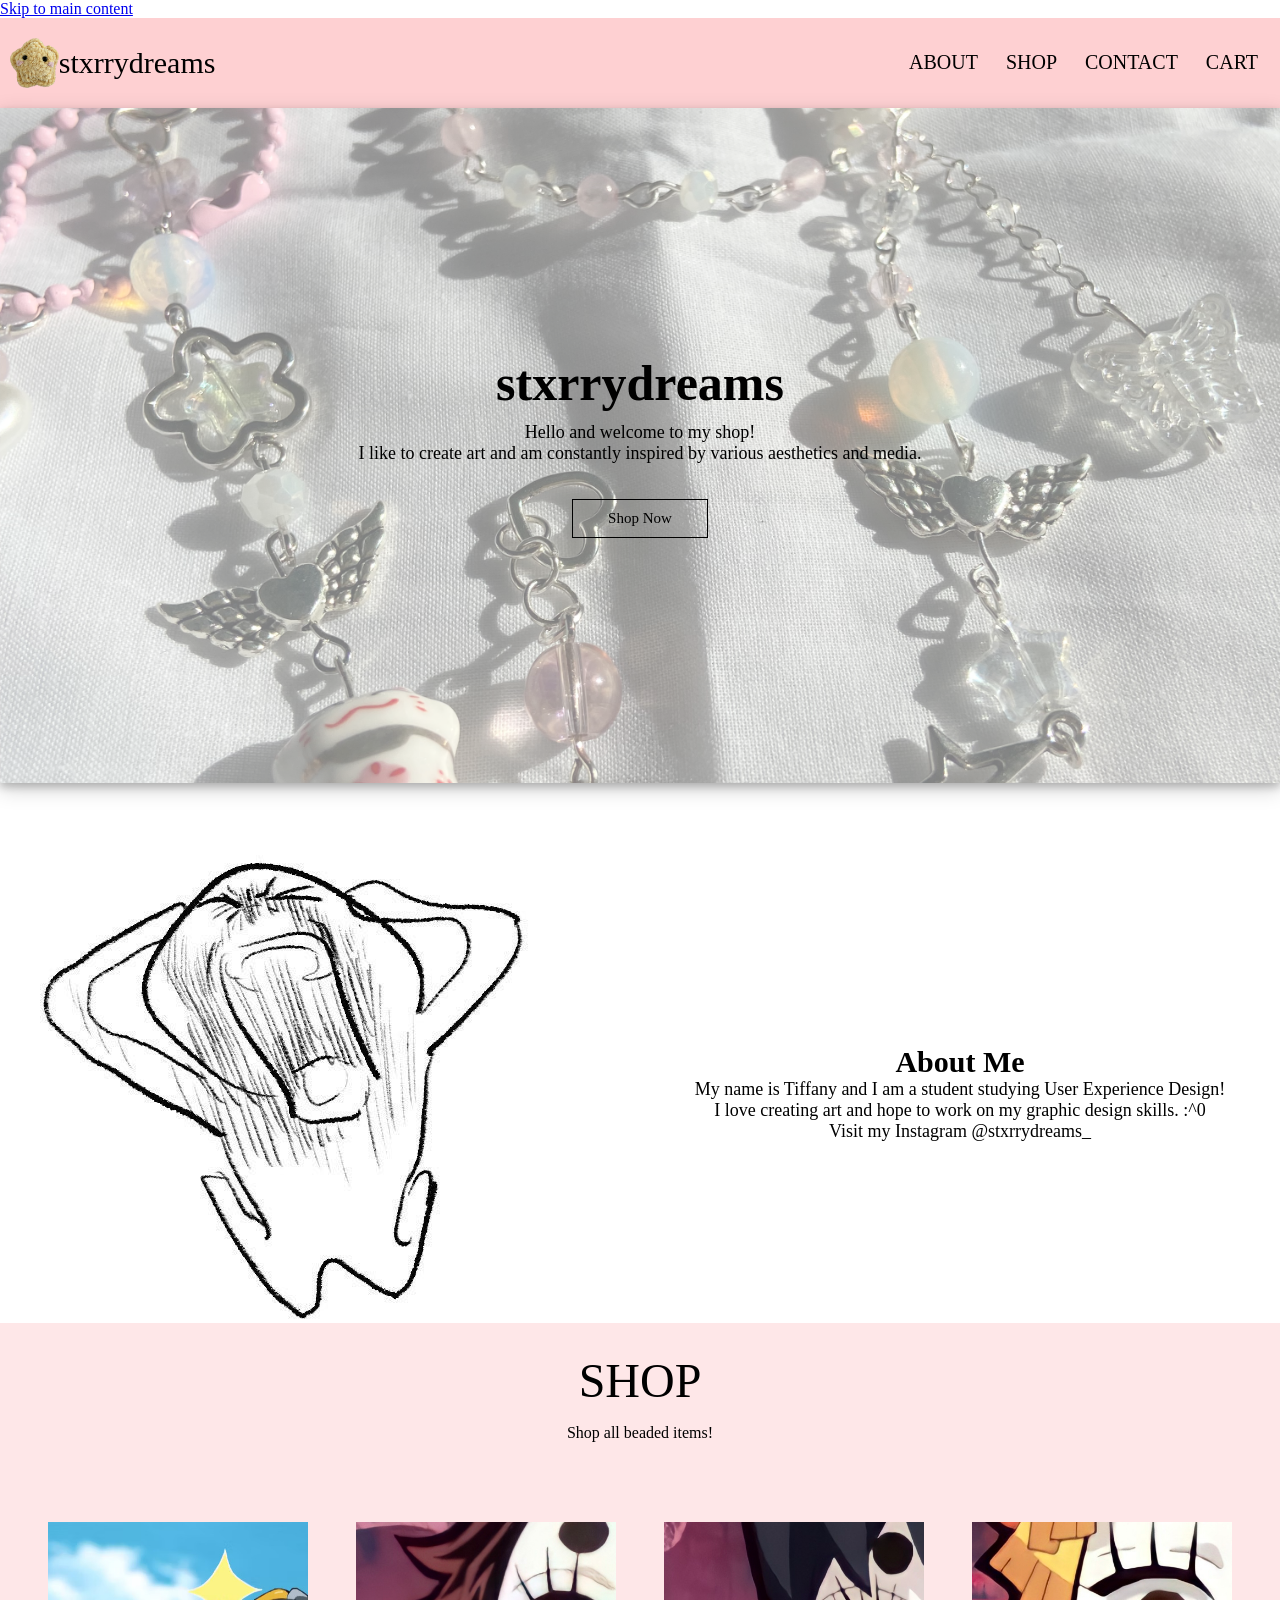
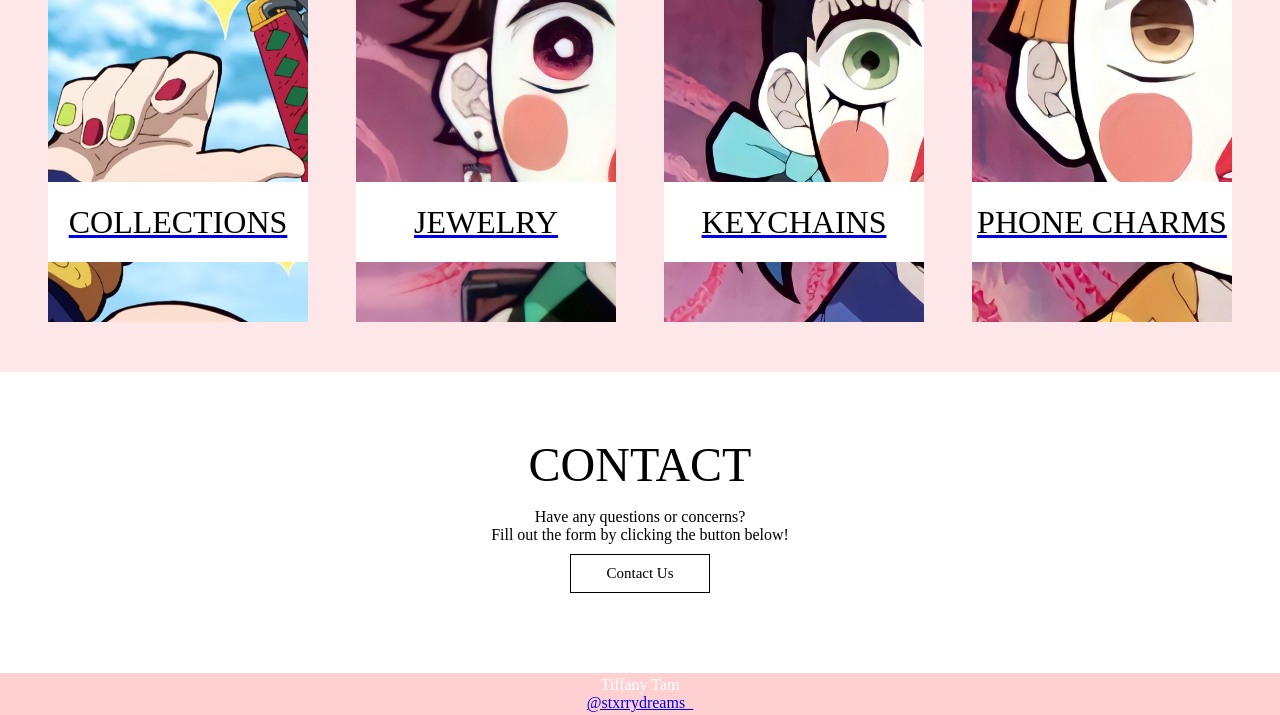
==== index.html @ c4c97e1b "Add files via upload" ====
<!DOCTYPE html>
<html lang="en">
<head>
    <meta charset="UTF-8">
    <!-- <meta http-equiv="X-UA-Compatible" content="IE=edge"> -->
    <meta name="viewport" content="width=device-width, initial-scale=1.0">
    <title>stxrrydreams</title>
    <link rel="stylesheet" href="css/newstyle.css">
    <link rel="icon" type="image/x-icon" href="/images/favicon.ico">
    <!-- Google Fonts -->
    <!-- Font Awesome: nav -->
    
</head>
<body>
    <a class="skip" href="#skip">Skip to main content</a> 
    <header class="header">
        <nav class="navbar">
            <!-- logo -->
            <a href="index.html" class="logo-name"><img src="images/stxrry.png" alt="logo" height="50px"> stxrrydreams</a>

            <div class="nav-links">
                <ul>
                    <li>
                        <a href="#about" class="nav_item">ABOUT</a>
                    </li>

                    <li>
                        <a href="shop.html" class="nav_item">SHOP</a>
                    </li>

                    <li>
                        <a href="contact.html" class="nav_item">CONTACT</a>
                    </li>

                    <li>
                        <a href="cart.html" class="nav_item">CART</a>
                    </li>
                </ul>
            </div>
        </nav>

        <div class="intro" id="skip">
            <!-- <img background-image src="images/intro.png" alt="intro pic" class="intro-pic"> -->
            <div class="intro-text">
                <h1>stxrrydreams</h1> 
                <p>Hello and welcome to my shop! <br> I like to create art and am constantly inspired by various aesthetics and media.</p> 
                <a href="shop.html" class="intro-btn">Shop Now</a>
            </div>
        </div>
    </header>

    <!-- <hr width="100%" size="2" color="grey">  -->

    <section class="about-sec" id="about">
        <div class="row">
            <div class="about" id="about-pic">
                
            </div>
            <div class="about" style="background-color:#fff;" id="about-text">
              <h1>About Me</h1> 
              <p>My name is Tiffany and I am a student studying User Experience Design! <br>I love creating art and hope to work on my graphic design skills. :^0 <br> Visit my Instagram @stxrrydreams_</p>
            </div>
          </div>
    </section>

    <!-- shop -->
    <section class="section category" id="shop">
        <div class="title">
            <h1>Shop</h1>
            <p>Shop all beaded items!</p>
          </div>
        <div class="cat-center">
          <div class="cat">
            <a href="collections.html"><img src="/images/uzui.jpg" alt="collections"></a>
            <div>
              <a href="collections.html"><p>COLLECTIONS</p></a>
            </div>
          </div>

          <div class="cat">
            <a href="jewelry.html"><img src="/images/tanjiro.jpeg" alt="jewelry"></a>
            <div>
              <a href="jewelry.html"><p>JEWELRY</p></a>
            </div>
          </div>

          <div class="cat">
            <a href="keychains.html"><img src="/images/inosuke.jpeg" alt="keychains"></a>
            <div>
              <a href="keychains.html"><p>KEYCHAINS</p></a>
            </div>
          </div>

          <div class="cat">
            <a href="phone-charms.html"><img src="/images/zenitsu.jpeg" alt="phone-charms"></a>
            <div>
              <a href="phone-charms.html"><p>PHONE CHARMS</p></a>
            </div>
          </div>
        
        </div>
    </section>

    <section class="contact">
        <div class="contact-info">
            <!-- <img background-image src="images/intro.png" alt="intro pic" class="intro-pic"> -->
            <div class="context-text">
                <h1>Contact</h1> 
                <p>Have any questions or concerns? <br> Fill out the form by clicking the button below!</p> 
                <a href="contact.html" class="intro-btn" id="intro-btn">Contact Us</a>
            </div>
        </div>
    </section>

    <footer>
        <p>Tiffany Tam<br>
        <a href="https://www.instagram.com/stxrrydreams_/" target="_blank" rel="noopener noreferrer">@stxrrydreams_</a>
        <!-- <a href="mailto:xyz@example.com">zyx@example.com</a></p> -->
    </footer>

</body>
</html>
---- css/newstyle.css ----
* {
    padding: 0; 
    margin: 0; 
    /* box-sizing: border-box; */
}

/* skip to main content */ 


/* nav CSS for all pages */

.navbar {
    display: flex; 
    min-height: 10vh; 
    width: 100%; 
    background: #fed0d2; 
    position: relative; 
}

.logo-name {
    display: flex; 
    align-items: center; 
    text-decoration: none;
    color: #000; 
    font-size: 30px; 
}

nav {
    display: flex; 
    box-sizing: border-box; 
    padding: 10px; 
    width: 100%;
    justify-content: space-between; 
    align-items: center; 
} 

.nav-links {
    flex: 1; 
    text-align: right; 
} 

.nav-links ul li {
    list-style: none; 
    display: inline-block; 
    padding: 8px 12px; 
    position: relative; 
} 

.nav_item {
    color: #000000; 
    text-decoration: none; 
    font-size: 20px;
} 

.nav-links ul li::after {
    content: ''; 
    width: 0%; 
    height: 2px; 
    background: #000000; 
    display: block; 
    margin: auto; 
    transition: 0.5s; 
}

.nav-links ul li:hover::after {
    width: 100%; 
} 

/* intro CSS for index */

.intro {
    display: flex; 
    justify-content: center; 
    align-items: center;
    min-height: 75vh; 
    width: 100%; 
    background-image: url("/images/intro-opacity.png"); 
    box-shadow: 0 4px 8px 0 rgba(0, 0, 0, 0.2), 0 6px 20px 0 rgba(0, 0, 0, 0.19);
    background-position: center; 
    background-size: cover; 
    position: relative; 
    text-align: center;
}

.intro h1 {
    font-size: 50px;
}

.intro p {
    margin: 10px 0 35px; 
    font-size: 18px; 
}

.intro-btn {
    display: inline-block; 
    text-decoration: none; 
    color: #000000; 
    border: 1px solid #000000; 
    padding: 10px 35px; 
    font-size: 15px; 
    background: transparent; 
    position: relative; 
    cursor: pointer; 
}

.intro-btn:hover {
    border: 1px solid #fff; 
    background-color: #fff; 
    transition: 0.5s; 
} 

/* intro CSS for index */

.row {
    display: flex; 
    min-height: 60vh; 
    /* padding-bottom: 15px;  */
}

.about {
    flex: 1; 
}

/* .about:first-child {
    margin-right: 20px; 
} */

#about-pic {
    background-image: url("/images/distraught.JPG"); 
    background-repeat: no-repeat;
}    

#about-text {
    display: flex; 
    flex-direction: column;
    justify-content: center; 
    align-items: center; 
    position: relative; 
    text-align: center;
    margin: auto; 
}

#about-text h1 {
    font-size: 30px; 
}

#about-text p {
    font-size: 18px; 
}

/* .column {
    box-shadow: #000;
} */

#about-text {
    padding: 10rem 0 5rem 0;
    overflow: hidden;
}
  
/* shop CSS in index */

.section {
    /* background-color: #fed0d2; */
    background: rgba(254, 208, 210, 0.50);
    /* background: rgba(0, 151, 19, 0.3); */
    padding-top: 30px;
    padding-bottom: 50px; 
}

.cat-center {
    display: flex;
    align-items: center;
    justify-content: center;
    max-width: 114rem;
    margin: auto;
    padding: 0 3rem;
}
  
.cat-center .cat {
    max-width: 37rem;
    height: 25rem;
    overflow: hidden;
    position: relative;
    cursor: pointer;
    text-align: center;
}
  
.cat-center .cat:not(:last-child) {
    margin-right: 3rem;
}
  
.cat-center .cat img {
    width: 36.5rem;
    height: 100%;
    margin: auto;
    object-fit: cover;
    transition: all 2s ease;
}

.cat-center .cat:hover img {
    transform: scale(1.1);
}

.cat-center .cat div {
    position: absolute;
    bottom: 15%;
    left: 50%;
    transform: translateX(-50%);
    background-color: var(--white);
    width: 18rem;
    height: 5rem;
    line-height: 5rem;
    text-align: center;
    font-size: 2rem;
    font-weight: 500;
}

.cat p {
    background-color: #fff; 
    color:#000; 
    text-decoration: none;
}

.title {
    text-align: center;
    margin-bottom: 5rem;
}

.title h1 {
    font-size: 3rem;
    text-transform: uppercase;
    margin-bottom: 1rem;
    font-weight: 500;
}

/* contact CSS in index */

.contact-info {
    padding-top: 65px;
    text-align: center;
    margin-bottom: 5rem;

}

.contact-info h1 {
    font-size: 3rem;
    text-transform: uppercase;
    margin-bottom: 1rem;
    font-weight: 500;
}

.contact-info p {
    padding-bottom: 10px;
}

/* footer CSS for all pages */

footer {
    text-align: center;
    padding: 3px;
    background-color: #fed0d2;
    color: white;
}

/* .footer a {
    text-decoration: none; 
    color: #fff; 
} */

.footer-insta {
    text-decoration-color: #fff;
    text-decoration: none; 
    color: #fff; 
}

/* form */

.contact-header {
    text-align: center; 
    padding-top: 30px; 
    font-size: 35px;
}

input[type=text], select, textarea {
    width: 100%;
    padding: 10px;
    border: 1px solid #ccc;
    border-radius: 4px;
    box-sizing: border-box;
    margin-top: 6px;
    margin-bottom: 16px;
    resize: vertical;
}
  
input[type=submit] {
    background-color: #fed0d2;
    color: black;
    padding: 12px 20px;
    border: none;
    border-radius: 4px;
    cursor: pointer;
}
  
input[type=submit]:hover {
    background-color: #fed0d2;
}
  
.container {
    box-sizing: border-box;
    border-radius: 5px;
    background-color: #fff;
    padding: 20px;
}

.req {
    color: red; 
}

/* .req-info {
    padding-top: 5px; 
} */

  /* shop CSS */ 

.products {
    text-align: center; 
    padding-top: 30px; 
    font-size: 35px;
}
 
.shop-products { 
    /* padding-top: 30px;  */
    padding: 30px; 
    display: flex;
    flex-wrap: wrap; 
    justify-content: center; 
    gap: 20px; 
}

.shop-products > figure {
    flex-basis: 350px; 
} 

.shop-products figure img {
    object-fit: cover; 
    max-width: 100%; 
    max-height: 100%; 
    vertical-align: middle; 
    border-radius: 5px;
}

.gallery__img { 
    opacity: 1.0; 
    filter: alpha(opacity=100); 
} 

.gallery__img:hover {
    /* transform: scale(1.05);  */
     opacity: 0.8; 
     filter: alpha(opacity=80); 
} 

.gallery__item:hover {
    text-decoration: underline;
}

.coming-soon {
    opacity: 1.0; 
    filter: alpha(opacity=100); 
}

/* .coming-soon:hover {
    opacity: 0.8; 
     filter: alpha(opacity=80); 
} */

.caption {
    padding-top: 10px;
    text-align: center;
}

/* .caption:hover {
    text-decoration: underline;
} */

/* collections CSS + jewelry + keychains + phone charms (as of right now) */ 

/* .collections-products {
    text-align: center; 
    padding-top: 30px; 
    font-size: 35px;
}

.collection-shop {
    padding: 30px; 
    display: flex;
    flex-wrap: wrap; 
    justify-content: center; 
    gap: 20px; 
}

.collection-shop > figure {
    flex-basis: 350px; 
} 

.collection-shop figure img {
    object-fit: cover; 
    max-width: 100%; 
    max-height: 100%; 
    vertical-align: middle; 
    border-radius: 5px;
}

.collection__img:hover {
    transform: scale(1.05); 
     opacity: 0.8; 
     filter: alpha(opacity=80); 
}  */

/* .coming-soon {
    opacity: 1.0; 
    filter: alpha(opacity=100); 
}

.coming-soon:hover {
    opacity: 0.8; 
     filter: alpha(opacity=80); 
} */

/* cart CSS */
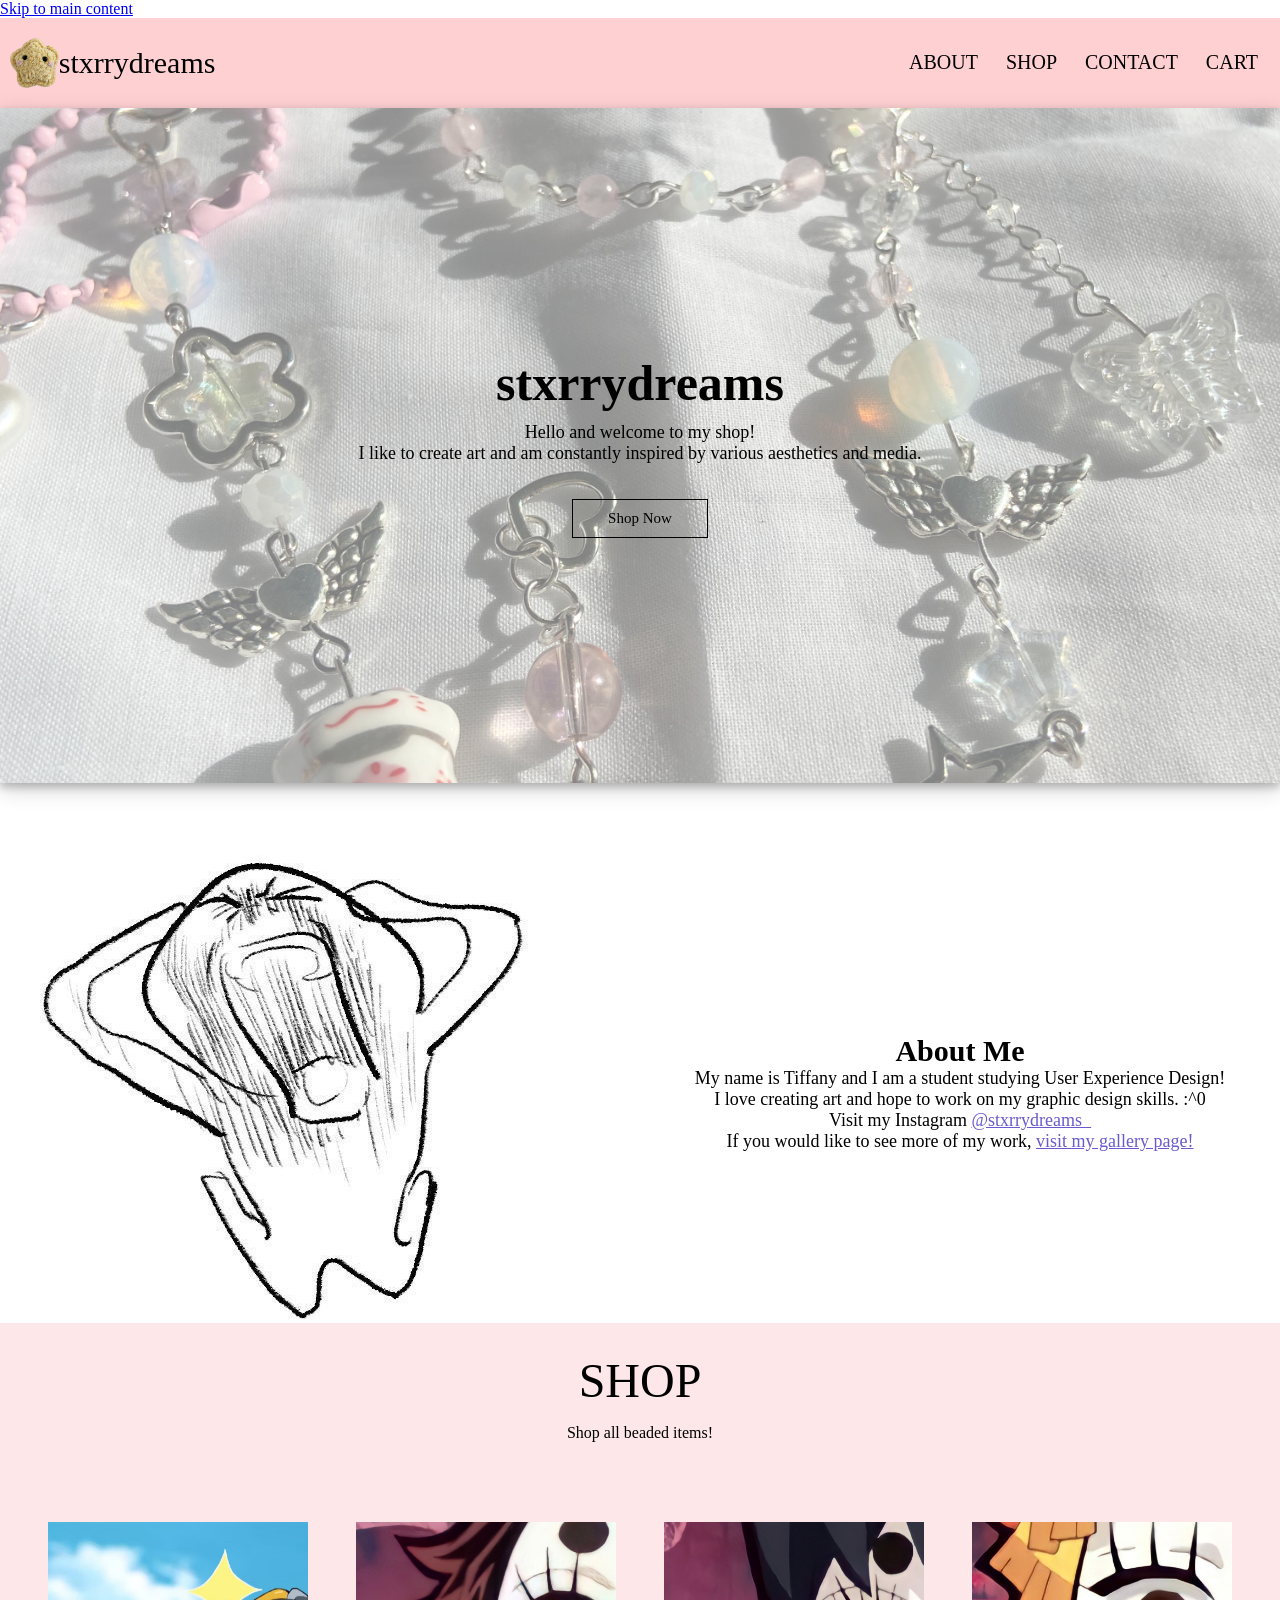
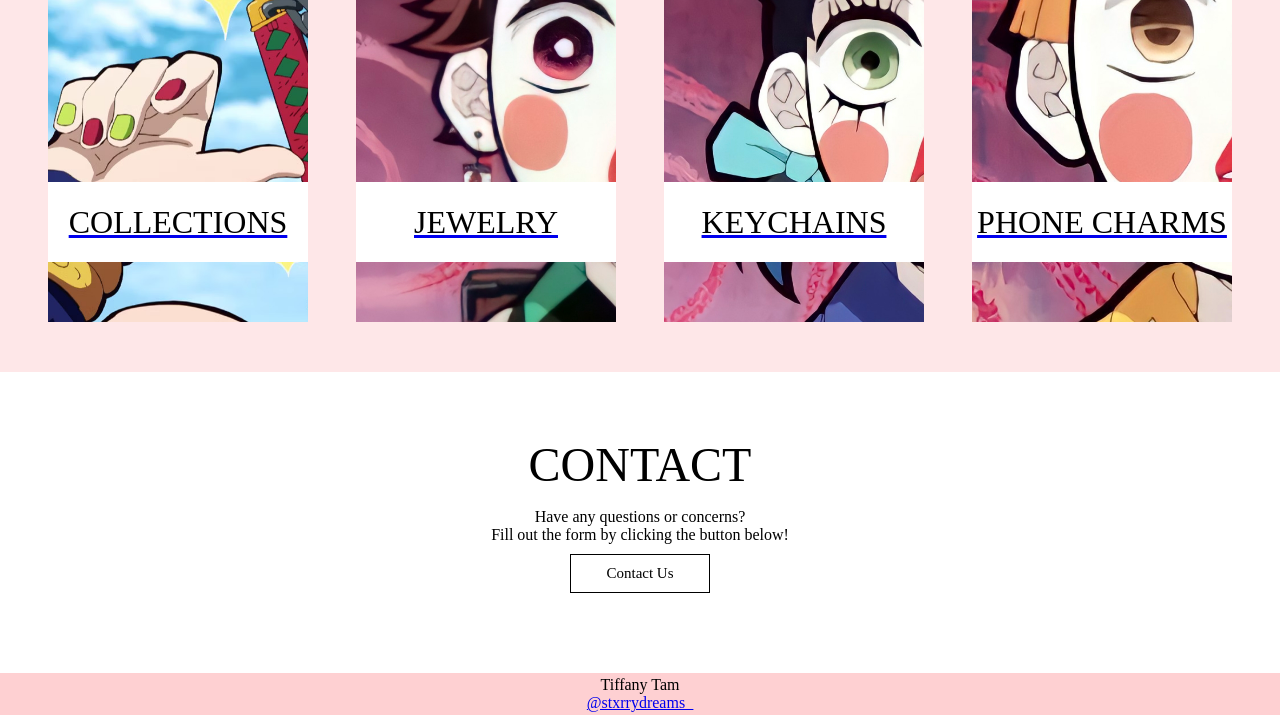
==== commit 76a0e12c: "Add files via upload" ====
--- a/index.html
+++ b/index.html
@@ -39,7 +39,9 @@
             </div>
         </nav>
 
-        <div class="intro" id="skip">
+<main id="skip">
+
+        <div class="intro">
             <!-- <img background-image src="images/intro.png" alt="intro pic" class="intro-pic"> -->
             <div class="intro-text">
                 <h1>stxrrydreams</h1> 
@@ -58,7 +60,9 @@
             </div>
             <div class="about" style="background-color:#fff;" id="about-text">
               <h1>About Me</h1> 
-              <p>My name is Tiffany and I am a student studying User Experience Design! <br>I love creating art and hope to work on my graphic design skills. :^0 <br> Visit my Instagram @stxrrydreams_</p>
+              <p>My name is Tiffany and I am a student studying User Experience Design! 
+                <br>I love creating art and hope to work on my graphic design skills. :^0 
+                <br> Visit my Instagram <a href="https://www.instagram.com/stxrrydreams_/" target="_blank" rel="noopener noreferrer" class="about-links">@stxrrydreams_</a> <br> If you would like to see more of my work, <a href="gallery.html" class="about-links">visit my gallery page!</a></p>
             </div>
           </div>
     </section>
@@ -71,28 +75,28 @@
           </div>
         <div class="cat-center">
           <div class="cat">
-            <a href="collections.html"><img src="/images/uzui.jpg" alt="collections"></a>
+            <img src="images/uzui.jpg" alt="collections">
             <div>
               <a href="collections.html"><p>COLLECTIONS</p></a>
             </div>
           </div>
 
           <div class="cat">
-            <a href="jewelry.html"><img src="/images/tanjiro.jpeg" alt="jewelry"></a>
+            <img src="images/tanjiro.jpeg" alt="jewelry">
             <div>
               <a href="jewelry.html"><p>JEWELRY</p></a>
             </div>
           </div>
 
           <div class="cat">
-            <a href="keychains.html"><img src="/images/inosuke.jpeg" alt="keychains"></a>
+            <img src="images/inosuke.jpeg" alt="keychains">
             <div>
               <a href="keychains.html"><p>KEYCHAINS</p></a>
             </div>
           </div>
 
           <div class="cat">
-            <a href="phone-charms.html"><img src="/images/zenitsu.jpeg" alt="phone-charms"></a>
+            <img src="images/zenitsu.jpeg" alt="phone-charms">
             <div>
               <a href="phone-charms.html"><p>PHONE CHARMS</p></a>
             </div>
@@ -111,7 +115,7 @@
             </div>
         </div>
     </section>
-
+  </main>
     <footer>
         <p>Tiffany Tam<br>
         <a href="https://www.instagram.com/stxrrydreams_/" target="_blank" rel="noopener noreferrer">@stxrrydreams_</a>
--- a/css/newstyle.css
+++ b/css/newstyle.css
@@ -5,7 +5,18 @@
 }
 
 /* skip to main content */ 
-
+/* .skip {
+    background: #fed0d2; 
+    color: #000; 
+    font-weight: 700; 
+    left: 50%; 
+    padding: 4px; 
+    position: absolute; transform: translateY(-100%); 
+} 
+
+.skip:focus {
+    transform: translateY(0%); 
+} */
 
 /* nav CSS for all pages */
 
@@ -74,7 +85,7 @@
     align-items: center;
     min-height: 75vh; 
     width: 100%; 
-    background-image: url("/images/intro-opacity.png"); 
+    background-image: url("../images/intro-opacity.png"); 
     box-shadow: 0 4px 8px 0 rgba(0, 0, 0, 0.2), 0 6px 20px 0 rgba(0, 0, 0, 0.19);
     background-position: center; 
     background-size: cover; 
@@ -109,7 +120,7 @@
     transition: 0.5s; 
 } 
 
-/* intro CSS for index */
+/* about CSS for index */
 
 .row {
     display: flex; 
@@ -126,7 +137,7 @@
 } */
 
 #about-pic {
-    background-image: url("/images/distraught.JPG"); 
+    background-image: url("../images/distraught.JPG"); 
     background-repeat: no-repeat;
 }    
 
@@ -181,7 +192,7 @@
     height: 25rem;
     overflow: hidden;
     position: relative;
-    cursor: pointer;
+    /* cursor: pointer; */
     text-align: center;
 }
   
@@ -259,7 +270,7 @@
     text-align: center;
     padding: 3px;
     background-color: #fed0d2;
-    color: white;
+    color: black;
 }
 
 /* .footer a {
@@ -268,9 +279,9 @@
 } */
 
 .footer-insta {
-    text-decoration-color: #fff;
+    text-decoration-color: #000;
     text-decoration: none; 
-    color: #fff; 
+    color: #000; 
 }
 
 /* form */
@@ -428,3 +439,53 @@
 } */
 
 /* cart CSS */ 
+
+
+.about-links {
+    text-decoration: underline; 
+    color: slateblue; 
+}
+
+/* CSS for gallery */ 
+.gallery {
+    margin: 0; 
+}
+
+.image-grid { 
+    --gap: 16px; 
+    --num-cols: 4; 
+    --row-height: 300px; 
+
+    box-sizing: border-box; 
+    padding: var(--gap); 
+
+    display: grid; 
+    grid-template-columns: repeat(var(--num-cols), 1fr); 
+    grid-auto-rows: var(--row-height);  
+
+    gap: var(--gap); 
+}
+
+.image-grid > img {
+    width: 100%; 
+    height: 100%; 
+    object-fit: cover;
+} 
+
+/* image takes up 2 columns */
+.image-grid-col-2 {
+    grid-column: span 2; 
+}
+
+/* image takes up 2 rows */
+.image-grid-row-2 {
+    grid-row: span 2; 
+}
+
+/* anything under 1024px */
+@media screen and (max-width: 1024px) {
+    .image-grid {
+        --num-cols: 2; 
+        --row-height: 200px; 
+    }
+}
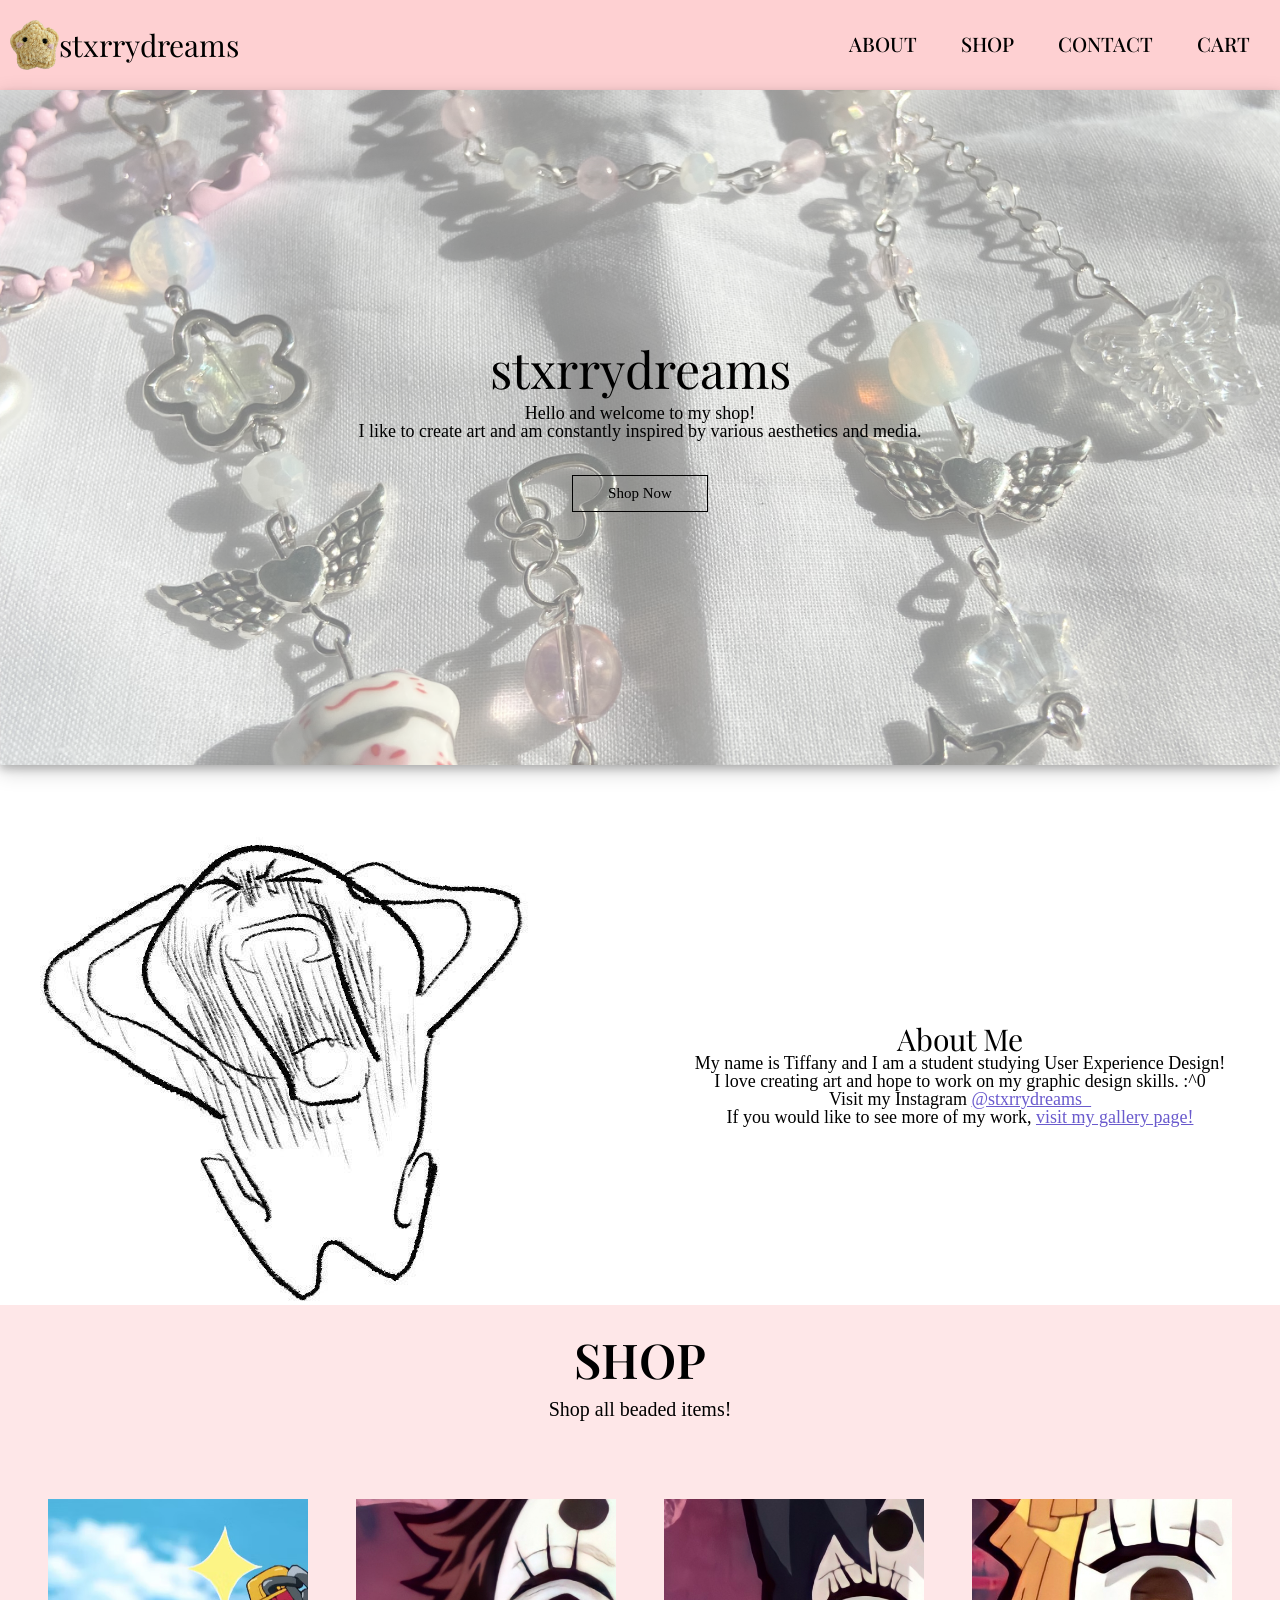
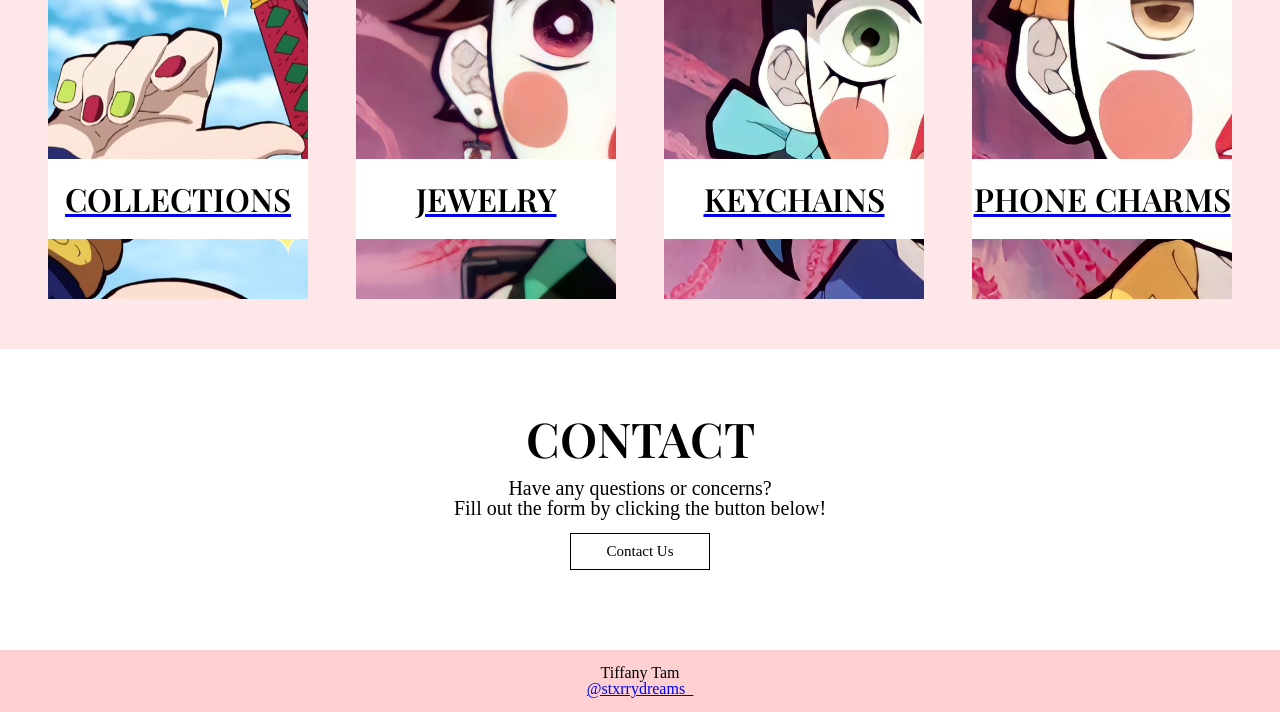
==== commit 77b1b8dd: "Add files via upload" ====
--- a/index.html
+++ b/index.html
@@ -5,14 +5,17 @@
     <!-- <meta http-equiv="X-UA-Compatible" content="IE=edge"> -->
     <meta name="viewport" content="width=device-width, initial-scale=1.0">
     <title>stxrrydreams</title>
+    <link rel="stylesheet" href="css/html5reset.css">
     <link rel="stylesheet" href="css/newstyle.css">
     <link rel="icon" type="image/x-icon" href="/images/favicon.ico">
-    <!-- Google Fonts -->
-    <!-- Font Awesome: nav -->
+    <!-- Google Fonts --> 
+    <link rel="preconnect" href="https://fonts.googleapis.com">
+    <link rel="preconnect" href="https://fonts.gstatic.com" crossorigin>
+    <link href="https://fonts.googleapis.com/css2?family=Playfair+Display:wght@400;600&display=swap" rel="stylesheet">
     
 </head>
 <body>
-    <a class="skip" href="#skip">Skip to main content</a> 
+    <a class="skip" href="#skip" id="skip-to-main-content">Skip to main content</a> 
     <header class="header">
         <nav class="navbar">
             <!-- logo -->
@@ -25,7 +28,7 @@
                     </li>
 
                     <li>
-                        <a href="shop.html" class="nav_item">SHOP</a>
+                        <a href="shop/shop.html" class="nav_item">SHOP</a>
                     </li>
 
                     <li>
@@ -111,7 +114,7 @@
             <div class="context-text">
                 <h1>Contact</h1> 
                 <p>Have any questions or concerns? <br> Fill out the form by clicking the button below!</p> 
-                <a href="contact.html" class="intro-btn" id="intro-btn">Contact Us</a>
+                <a href="contact.html" class="contact-btn" id="contact-btn">Contact Us</a>
             </div>
         </div>
     </section>
--- a/css/newstyle.css
+++ b/css/newstyle.css
@@ -1,3 +1,5 @@
+/* font-family: 'Playfair Display', serif; */
+
 * {
     padding: 0; 
     margin: 0; 
@@ -5,18 +7,21 @@
 }
 
 /* skip to main content */ 
-/* .skip {
-    background: #fed0d2; 
+.skip {
+    background-color: #fff; 
     color: #000; 
-    font-weight: 700; 
     left: 50%; 
-    padding: 4px; 
-    position: absolute; transform: translateY(-100%); 
+    position: absolute; 
+    padding: 10px; 
+    transform: translate(-50%, -100%);
+    transition: transform 0.3s; 
+    z-index: 100; 
+    font-size: 24px; 
 } 
 
 .skip:focus {
-    transform: translateY(0%); 
-} */
+    transform: translate(-50%, 0%);
+}
 
 /* nav CSS for all pages */
 
@@ -38,22 +43,26 @@
 
 nav {
     display: flex; 
+    /* text-align: center; */
     box-sizing: border-box; 
     padding: 10px; 
     width: 100%;
     justify-content: space-between; 
     align-items: center; 
+    font-family: 'Playfair Display', serif;
+    font-weight: 400;
 } 
 
 .nav-links {
     flex: 1; 
     text-align: right; 
+    font-weight: 500;
 } 
 
 .nav-links ul li {
     list-style: none; 
     display: inline-block; 
-    padding: 8px 12px; 
+    padding: 8px 20px; 
     position: relative; 
 } 
 
@@ -76,6 +85,14 @@
 .nav-links ul li:hover::after {
     width: 100%; 
 } 
+
+/* .nav_links ul li:focus::after,
+.nav_links ul li:active::after {
+    width: 100%; 
+    transition: none; 
+    border-bottom: 2px solid black; 
+} */
+
 
 /* intro CSS for index */
 
@@ -94,12 +111,14 @@
 }
 
 .intro h1 {
-    font-size: 50px;
+    font-size: 50px; 
+    font-family: 'Playfair Display', serif;
 }
 
 .intro p {
     margin: 10px 0 35px; 
     font-size: 18px; 
+    /* font-family: gayaku; */
 }
 
 .intro-btn {
@@ -153,6 +172,7 @@
 
 #about-text h1 {
     font-size: 30px; 
+    font-family: 'Playfair Display', serif;
 }
 
 #about-text p {
@@ -223,7 +243,8 @@
     line-height: 5rem;
     text-align: center;
     font-size: 2rem;
-    font-weight: 500;
+    font-family: 'Playfair Display', serif;
+    font-weight: 600;
 }
 
 .cat p {
@@ -232,6 +253,10 @@
     text-decoration: none;
 }
 
+.cat {
+    text-decoration: none;
+}
+
 .title {
     text-align: center;
     margin-bottom: 5rem;
@@ -240,8 +265,14 @@
 .title h1 {
     font-size: 3rem;
     text-transform: uppercase;
-    margin-bottom: 1rem;
-    font-weight: 500;
+    margin-bottom: 1rem; 
+    font-family: 'Playfair Display', serif;
+    font-weight: 600;
+}
+
+.title p { 
+    font-size: 20px;
+    font-weight: 400; 
 }
 
 /* contact CSS in index */
@@ -257,26 +288,47 @@
     font-size: 3rem;
     text-transform: uppercase;
     margin-bottom: 1rem;
-    font-weight: 500;
+    font-family: 'Playfair Display', serif;
+    font-weight: 600;
 }
 
 .contact-info p {
-    padding-bottom: 10px;
-}
+    padding-bottom: 15px; 
+    font-size: 20px;
+    font-weight: 400; 
+} 
+
+.contact-btn {
+    display: inline-block; 
+    text-decoration: none; 
+    color: #000000; 
+    border: 1px solid #000000; 
+    padding: 10px 35px; 
+    font-size: 15px; 
+    background: transparent; 
+    position: relative; 
+    cursor: pointer; 
+}
+
+.contact-btn:hover {
+    border: 1px solid #fed0d2; 
+    background-color: #fed0d2; 
+    transition: 0.5s; 
+} 
 
 /* footer CSS for all pages */
 
 footer {
     text-align: center;
-    padding: 3px;
+    padding: 15px;
     background-color: #fed0d2;
     color: black;
 }
 
-/* .footer a {
+.footer a {
     text-decoration: none; 
-    color: #fff; 
-} */
+    color: #000; 
+}
 
 .footer-insta {
     text-decoration-color: #000;
@@ -336,7 +388,9 @@
 .products {
     text-align: center; 
     padding-top: 30px; 
-    font-size: 35px;
+    font-size: 35px; 
+    font-family: 'Playfair Display', serif;
+    font-weight: 700;
 }
  
 .shop-products { 
@@ -439,7 +493,9 @@
 } */
 
 /* cart CSS */ 
-
+.Cart-Header h1 {
+    text-align: center; 
+}
 
 .about-links {
     text-decoration: underline; 
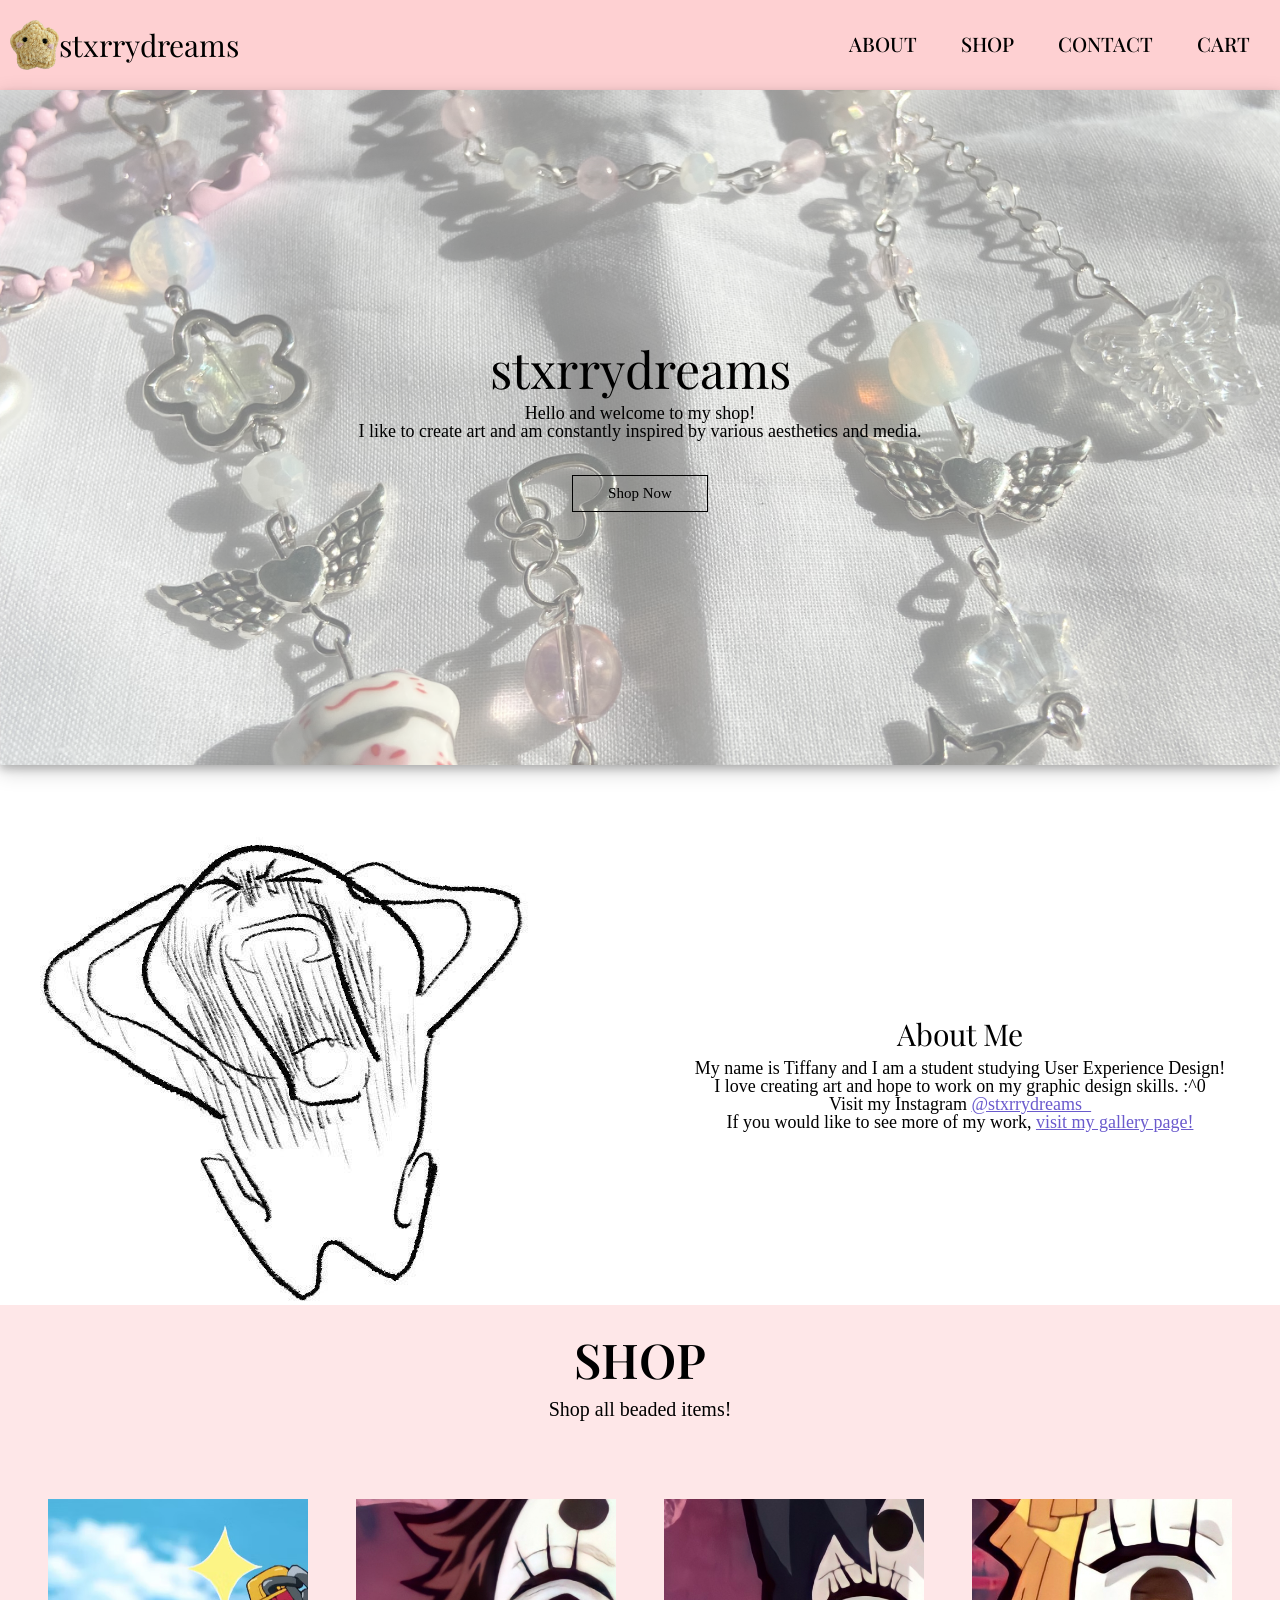
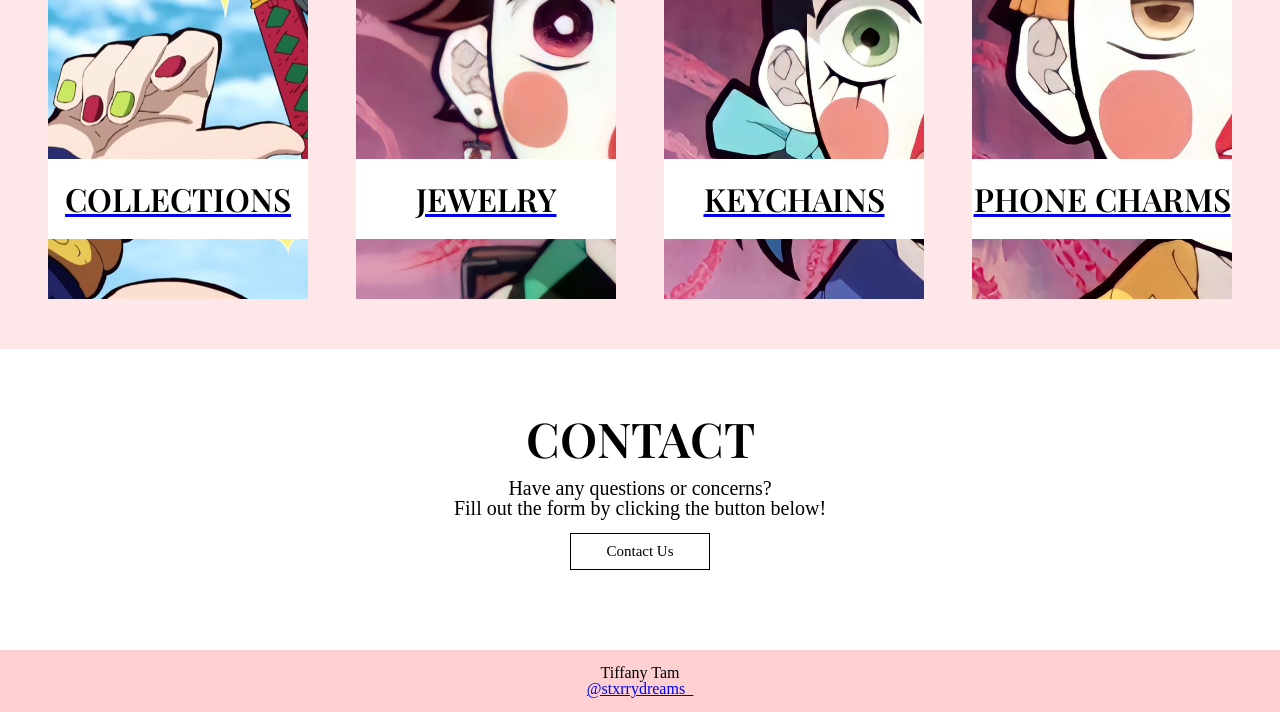
==== commit 76ae4d88: "Add files via upload" ====
--- a/index.html
+++ b/index.html
@@ -28,7 +28,7 @@
                     </li>
 
                     <li>
-                        <a href="shop/shop.html" class="nav_item">SHOP</a>
+                        <a href="shop.html" class="nav_item">SHOP</a>
                     </li>
 
                     <li>
--- a/css/newstyle.css
+++ b/css/newstyle.css
@@ -172,7 +172,8 @@
 
 #about-text h1 {
     font-size: 30px; 
-    font-family: 'Playfair Display', serif;
+    font-family: 'Playfair Display', serif; 
+    padding-bottom: 10px;
 }
 
 #about-text p {
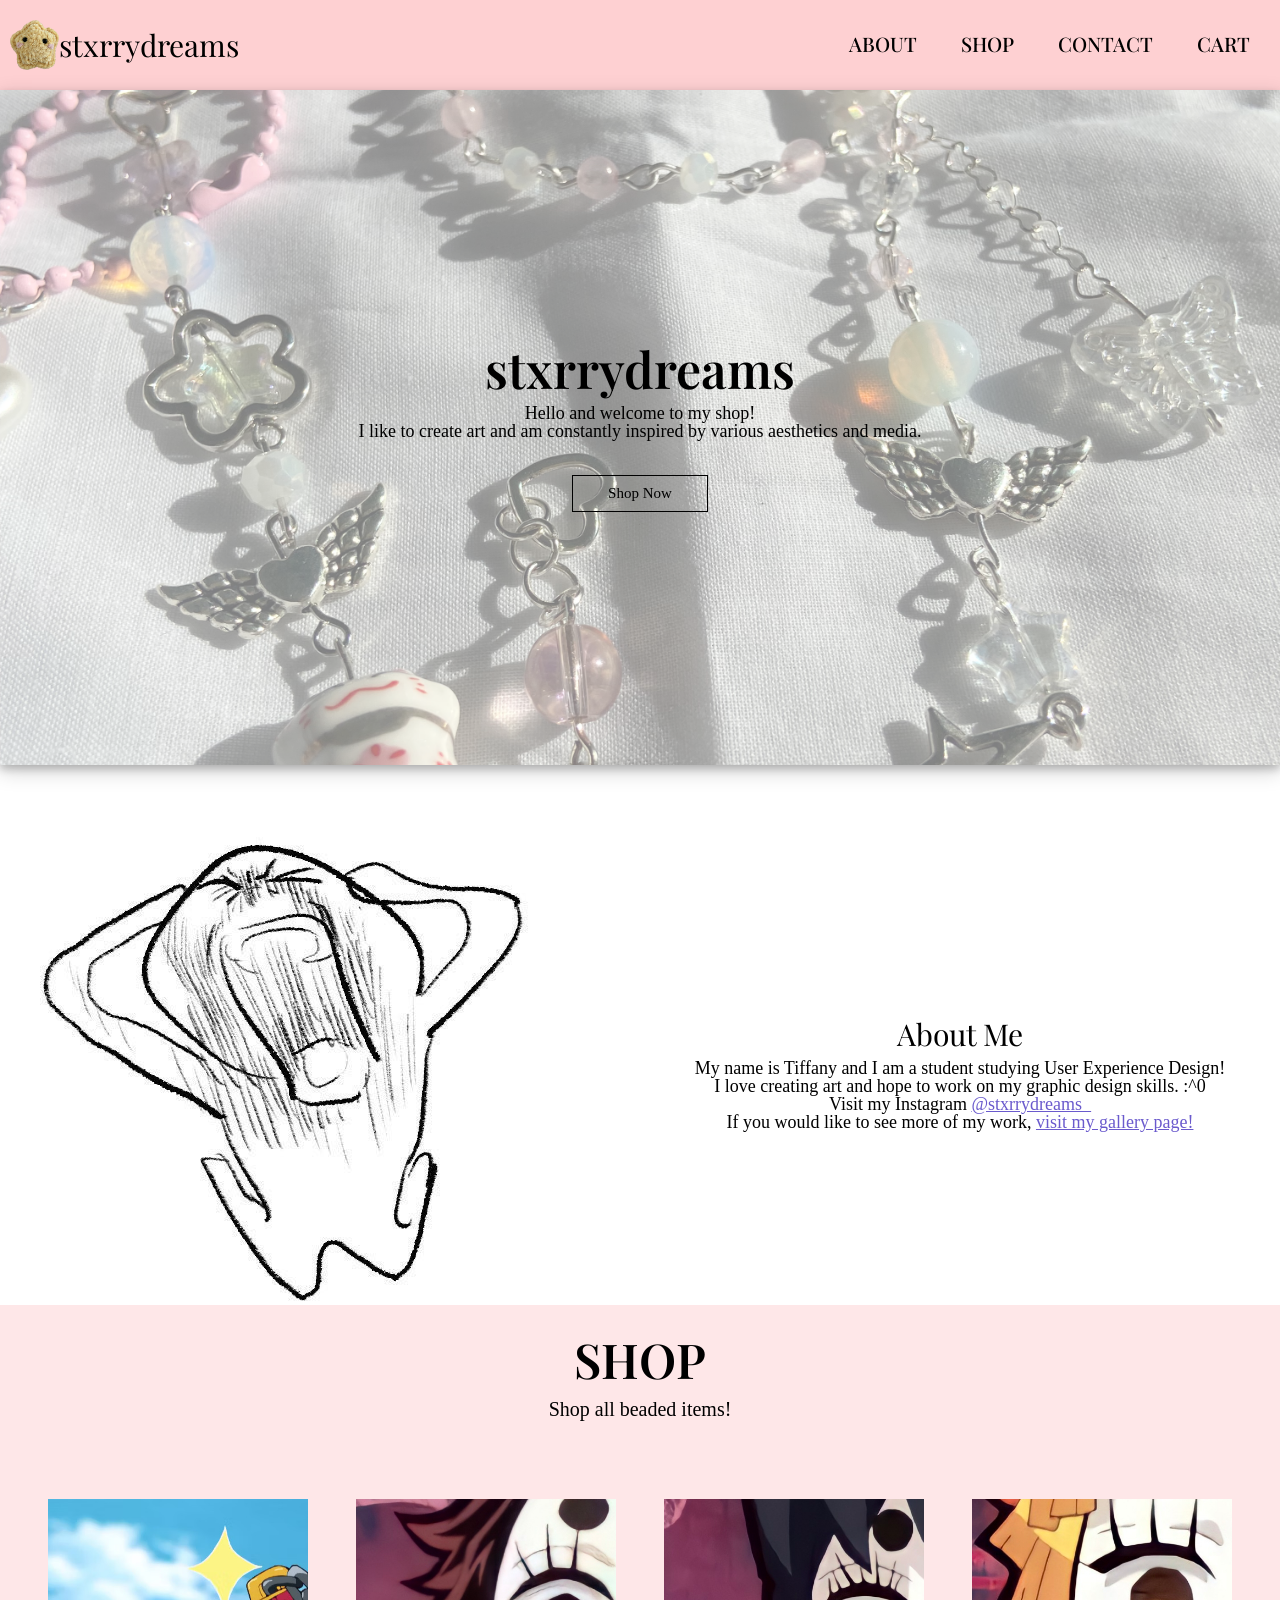
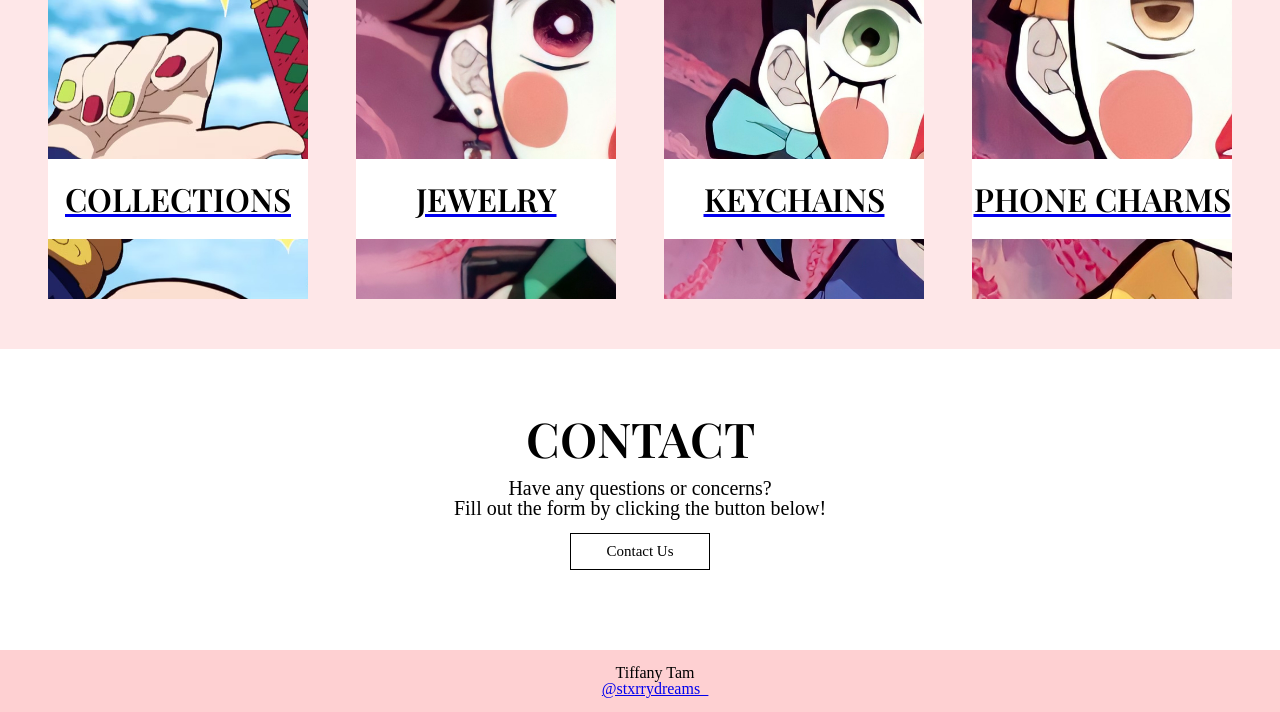
==== commit 74216efd: "Add files via upload" ====
--- a/index.html
+++ b/index.html
@@ -41,10 +41,10 @@
                 </ul>
             </div>
         </nav>
+      </header>
+<main>
 
-<main id="skip">
-
-        <div class="intro">
+        <div class="intro" id="skip">
             <!-- <img background-image src="images/intro.png" alt="intro pic" class="intro-pic"> -->
             <div class="intro-text">
                 <h1>stxrrydreams</h1> 
@@ -52,7 +52,7 @@
                 <a href="shop.html" class="intro-btn">Shop Now</a>
             </div>
         </div>
-    </header>
+    <!-- </header> -->
 
     <!-- <hr width="100%" size="2" color="grey">  -->
 
@@ -80,28 +80,28 @@
           <div class="cat">
             <img src="images/uzui.jpg" alt="collections">
             <div>
-              <a href="collections.html"><p>COLLECTIONS</p></a>
+              <a href="collections.html"><h1>COLLECTIONS</h1></a>
             </div>
           </div>
 
           <div class="cat">
             <img src="images/tanjiro.jpeg" alt="jewelry">
             <div>
-              <a href="jewelry.html"><p>JEWELRY</p></a>
+              <a href="jewelry.html"><h1>JEWELRY</h1></a>
             </div>
           </div>
 
           <div class="cat">
             <img src="images/inosuke.jpeg" alt="keychains">
             <div>
-              <a href="keychains.html"><p>KEYCHAINS</p></a>
+              <a href="keychains.html"><h1>KEYCHAINS</h1></a>
             </div>
           </div>
 
           <div class="cat">
             <img src="images/zenitsu.jpeg" alt="phone-charms">
             <div>
-              <a href="phone-charms.html"><p>PHONE CHARMS</p></a>
+              <a href="phone-charms.html"><h1>PHONE CHARMS</h1></a>
             </div>
           </div>
         
@@ -119,6 +119,7 @@
         </div>
     </section>
   </main>
+
     <footer>
         <p>Tiffany Tam<br>
         <a href="https://www.instagram.com/stxrrydreams_/" target="_blank" rel="noopener noreferrer">@stxrrydreams_</a>
--- a/css/newstyle.css
+++ b/css/newstyle.css
@@ -69,7 +69,8 @@
 .nav_item {
     color: #000000; 
     text-decoration: none; 
-    font-size: 20px;
+    font-size: 20px; 
+    /* font-weight: 600;  */
 } 
 
 .nav-links ul li::after {
@@ -113,6 +114,7 @@
 .intro h1 {
     font-size: 50px; 
     font-family: 'Playfair Display', serif;
+    font-weight: 600; 
 }
 
 .intro p {
@@ -248,7 +250,7 @@
     font-weight: 600;
 }
 
-.cat p {
+.cat h1 {
     background-color: #fff; 
     color:#000; 
     text-decoration: none;
@@ -320,6 +322,9 @@
 /* footer CSS for all pages */
 
 footer {
+    /* position: fixed;  */
+    bottom: 0px; 
+    width: 100%;  
     text-align: center;
     padding: 15px;
     background-color: #fed0d2;
@@ -377,7 +382,7 @@
 }
 
 .req {
-    color: red; 
+    color: #0008FF; 
 }
 
 /* .req-info {
@@ -418,7 +423,7 @@
 .gallery__img { 
     opacity: 1.0; 
     filter: alpha(opacity=100); 
-} 
+}  
 
 .gallery__img:hover {
     /* transform: scale(1.05);  */
@@ -427,7 +432,7 @@
 } 
 
 .gallery__item:hover {
-    text-decoration: underline;
+    text-decoration: underline; 
 }
 
 .coming-soon {
@@ -494,8 +499,12 @@
 } */
 
 /* cart CSS */ 
-.Cart-Header h1 {
+.cart h1 { 
+    padding-top: 50px;
     text-align: center; 
+    font-family: 'Playfair Display', serif;
+    font-weight: 600; 
+    font-size: 3rem; 
 }
 
 .about-links {
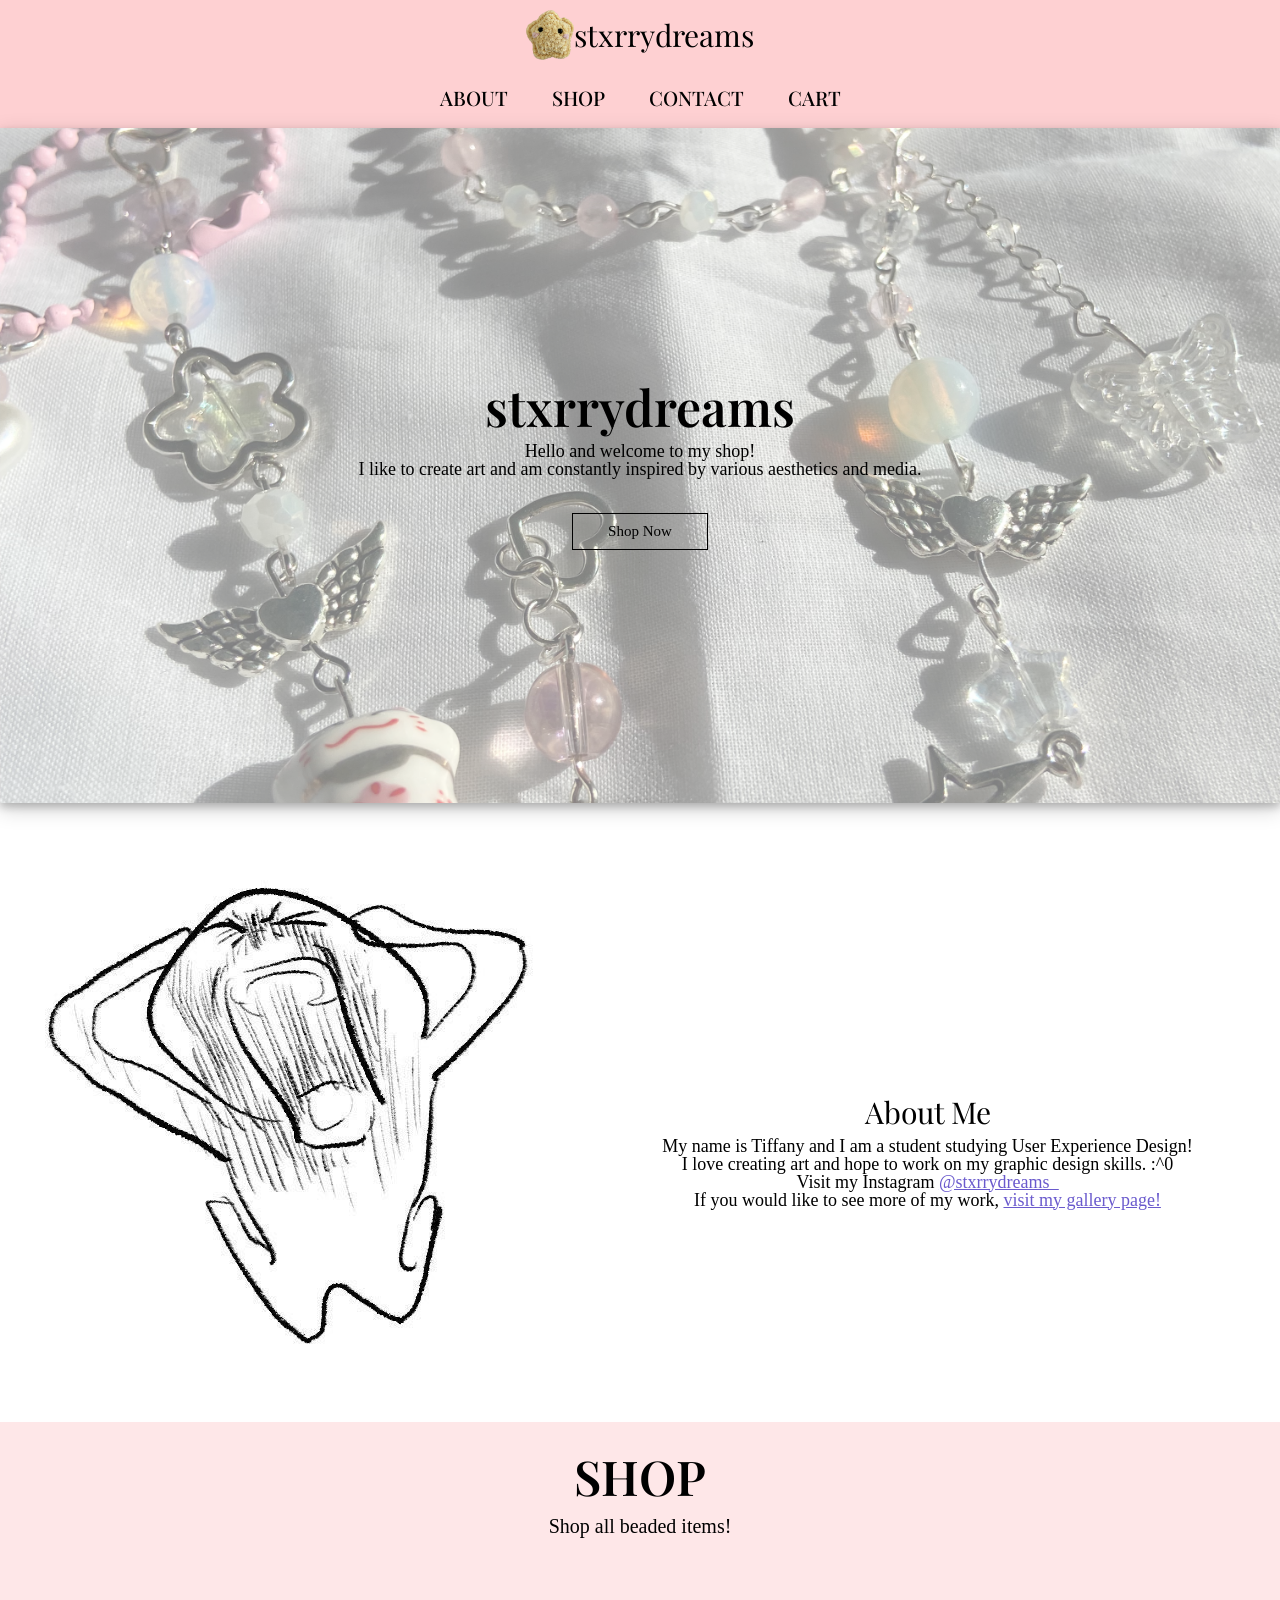
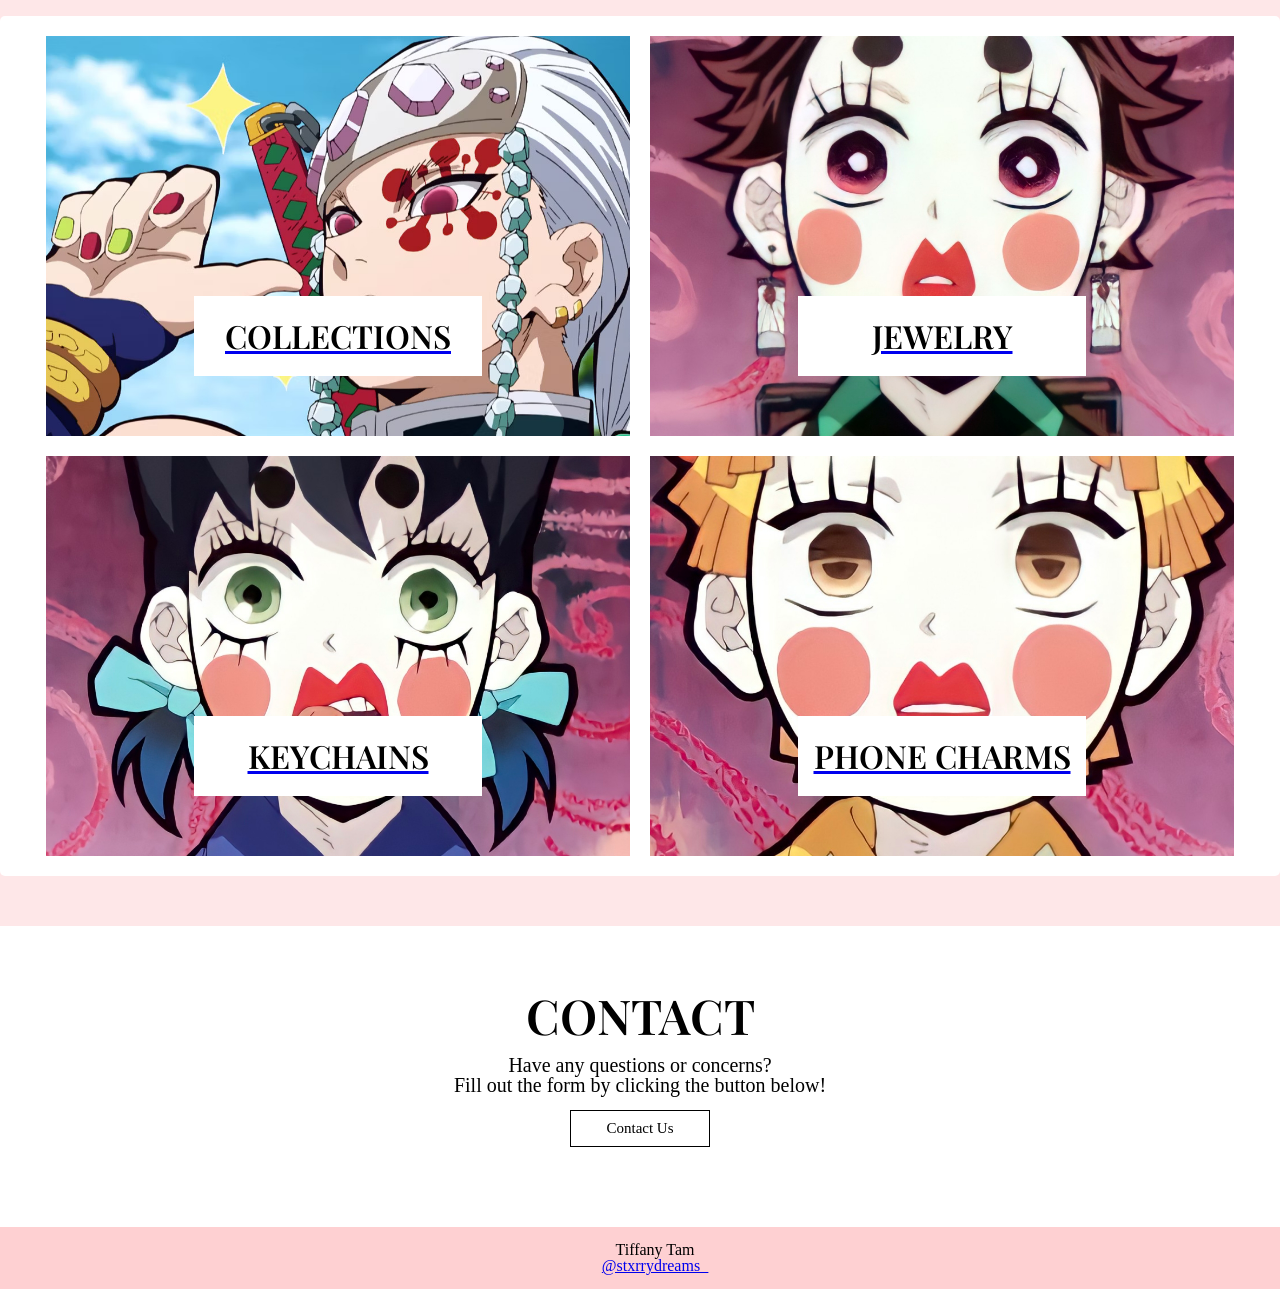
==== commit 063381aa: "Add files via upload" ====
--- a/index.html
+++ b/index.html
@@ -58,8 +58,8 @@
 
     <section class="about-sec" id="about">
         <div class="row">
-            <div class="about" id="about-pic">
-                
+            <div class="about-pic">
+              <img src="images/distraught.JPG" alt="cartoon of distraught person" class="about-picture">
             </div>
             <div class="about" style="background-color:#fff;" id="about-text">
               <h1>About Me</h1> 
@@ -76,29 +76,29 @@
             <h1>Shop</h1>
             <p>Shop all beaded items!</p>
           </div>
-        <div class="cat-center">
-          <div class="cat">
+        <div class="container">
+          <div class="box">
             <img src="images/uzui.jpg" alt="collections">
             <div>
               <a href="collections.html"><h1>COLLECTIONS</h1></a>
             </div>
           </div>
 
-          <div class="cat">
+          <div class="box">
             <img src="images/tanjiro.jpeg" alt="jewelry">
             <div>
               <a href="jewelry.html"><h1>JEWELRY</h1></a>
             </div>
           </div>
 
-          <div class="cat">
+          <div class="box">
             <img src="images/inosuke.jpeg" alt="keychains">
             <div>
               <a href="keychains.html"><h1>KEYCHAINS</h1></a>
             </div>
           </div>
 
-          <div class="cat">
+          <div class="box">
             <img src="images/zenitsu.jpeg" alt="phone-charms">
             <div>
               <a href="phone-charms.html"><h1>PHONE CHARMS</h1></a>
@@ -127,4 +127,4 @@
     </footer>
 
 </body>
-</html>+</html>
--- a/css/newstyle.css
+++ b/css/newstyle.css
@@ -25,7 +25,140 @@
 
 /* nav CSS for all pages */
 
+/* Default CSS for screens smaller than 780px */
 .navbar {
+    display: flex;
+    flex-direction: column;
+    min-height: 10vh;
+    width: 100%;
+    background: #fed0d2;
+    position: relative;
+}
+
+.logo-name {
+    display: flex;
+    align-items: center;
+    text-decoration: none;
+    color: #000;
+    font-size: 30px;
+}
+
+nav {
+    display: flex;
+    box-sizing: border-box;
+    padding: 10px;
+    width: 100%;
+    justify-content: center;
+    align-items: center;
+    flex-direction: column;
+    font-family: 'Playfair Display', serif;
+    font-weight: 400;
+}
+
+.nav-links {
+    display: flex;
+    flex-direction: column;
+    align-items: center;
+    font-weight: 500;
+    margin-top: 20px;
+}
+
+.nav-links ul {
+    padding: 0;
+    margin: 0;
+}
+
+.nav-links ul li {
+    list-style: none;
+    display: block;
+    padding: 8px 0;
+    position: relative;
+}
+
+.nav_item {
+    color: #000000;
+    text-decoration: none;
+    font-size: 20px;
+}
+
+.nav-links ul li::after {
+    content: '';
+    width: 0%;
+    height: 2px;
+    background: #000000;
+    display: block;
+    margin: auto;
+    transition: 0.5s;
+}
+
+.nav-links ul li:hover::after {
+    width: 100%;
+}
+
+/* Media Query for screens greater than 780px */
+@media only screen and (min-width: 780px) {
+    .navbar {
+        display: flex; 
+        min-height: 10vh; 
+        width: 100%; 
+        background: #fed0d2; 
+        position: relative; 
+    }
+    
+    .logo-name {
+        display: flex; 
+        align-items: center; 
+        text-decoration: none;
+        color: #000; 
+        font-size: 30px; 
+    }
+    
+    nav {
+        display: flex; 
+        box-sizing: border-box; 
+        padding: 10px; 
+        width: 100%;
+        justify-content: space-between; 
+        align-items: center; 
+        font-family: 'Playfair Display', serif;
+        font-weight: 400;
+    } 
+    
+    .nav-links {
+        flex: 1; 
+        text-align: right; 
+        font-weight: 500;
+    } 
+    
+    .nav-links ul li {
+        list-style: none; 
+        display: inline-block; 
+        padding: 8px 20px; 
+        position: relative; 
+    } 
+    
+    .nav_item {
+        color: #000000; 
+        text-decoration: none; 
+        font-size: 20px; 
+    } 
+    
+    .nav-links ul li::after {
+        content: ''; 
+        width: 0%; 
+        height: 2px; 
+        background: #000000; 
+        display: block; 
+        margin: auto; 
+        transition: 0.5s; 
+    }
+    
+    .nav-links ul li:hover::after {
+        width: 100%; 
+    }
+}
+
+/* .navbar {
     display: flex; 
     min-height: 10vh; 
     width: 100%; 
@@ -43,7 +176,6 @@
 
 nav {
     display: flex; 
-    /* text-align: center; */
     box-sizing: border-box; 
     padding: 10px; 
     width: 100%;
@@ -70,7 +202,6 @@
     color: #000000; 
     text-decoration: none; 
     font-size: 20px; 
-    /* font-weight: 600;  */
 } 
 
 .nav-links ul li::after {
@@ -85,7 +216,7 @@
 
 .nav-links ul li:hover::after {
     width: 100%; 
-} 
+}  */
 
 /* .nav_links ul li:focus::after,
 .nav_links ul li:active::after {
@@ -144,120 +275,92 @@
 /* about CSS for index */
 
 .row {
-    display: flex; 
+    display: flex;
+    flex-wrap: wrap;
     min-height: 60vh; 
-    /* padding-bottom: 15px;  */
-}
-
-.about {
-    flex: 1; 
-}
-
-/* .about:first-child {
-    margin-right: 20px; 
-} */
-
-#about-pic {
-    background-image: url("../images/distraught.JPG"); 
+    padding: 5px; 
+    justify-content: space-between;
+  }
+  
+  .about-pic img {
+    max-width: 100%;
+    height: auto;
+  }
+
+  /* .about {
+    flex: 1;
+  }
+   */
+  .about:first-child {
+    margin-right: 20px;
+  }
+  
+  /* #about-pic {
+    background-image: url("../images/distraught.JPG");
     background-repeat: no-repeat;
-}    
-
-#about-text {
-    display: flex; 
+  } */
+  
+  #about-text {
+    display: flex;
     flex-direction: column;
-    justify-content: center; 
-    align-items: center; 
-    position: relative; 
+    justify-content: center;
+    align-items: center;
+    position: relative;
     text-align: center;
-    margin: auto; 
-}
-
-#about-text h1 {
-    font-size: 30px; 
-    font-family: 'Playfair Display', serif; 
+    margin: auto;
+  }
+  
+  #about-text h1 {
+    font-size: 30px;
+    font-family: 'Playfair Display', serif;
     padding-bottom: 10px;
-}
-
-#about-text p {
-    font-size: 18px; 
-}
-
-/* .column {
-    box-shadow: #000;
-} */
-
-#about-text {
+  }
+  
+  #about-text p {
+    font-size: 18px;
+  }
+  
+  #about-text {
     padding: 10rem 0 5rem 0;
     overflow: hidden;
-}
+  }
+
+  @media screen and (min-width: 780px) {
+    .row {
+      display: flex;
+      min-height: 60vh;
+    }
+    
+    .about {
+      flex: 1;
+      display: flex;
+      flex-direction: column;
+      justify-content: center;
+      align-items: center;
+    }
+    
+    .about:first-child {
+      margin-right: 0;
+      margin-bottom: 20px;
+    }
+    
+    /* #about-pic {
+      background-image: url("../images/distraught.JPG");
+      background-repeat: no-repeat;
+      margin-bottom: 20px;
+    } */
+    
+    #about-text {
+      text-align: center;
+    }
+  }
   
 /* shop CSS in index */
 
 .section {
-    /* background-color: #fed0d2; */
     background: rgba(254, 208, 210, 0.50);
-    /* background: rgba(0, 151, 19, 0.3); */
     padding-top: 30px;
     padding-bottom: 50px; 
-}
-
-.cat-center {
-    display: flex;
-    align-items: center;
-    justify-content: center;
-    max-width: 114rem;
-    margin: auto;
-    padding: 0 3rem;
-}
-  
-.cat-center .cat {
-    max-width: 37rem;
-    height: 25rem;
-    overflow: hidden;
-    position: relative;
-    /* cursor: pointer; */
-    text-align: center;
-}
-  
-.cat-center .cat:not(:last-child) {
-    margin-right: 3rem;
-}
-  
-.cat-center .cat img {
-    width: 36.5rem;
-    height: 100%;
-    margin: auto;
-    object-fit: cover;
-    transition: all 2s ease;
-}
-
-.cat-center .cat:hover img {
-    transform: scale(1.1);
-}
-
-.cat-center .cat div {
-    position: absolute;
-    bottom: 15%;
-    left: 50%;
-    transform: translateX(-50%);
-    background-color: var(--white);
-    width: 18rem;
-    height: 5rem;
-    line-height: 5rem;
-    text-align: center;
-    font-size: 2rem;
-    font-family: 'Playfair Display', serif;
-    font-weight: 600;
-}
-
-.cat h1 {
-    background-color: #fff; 
-    color:#000; 
-    text-decoration: none;
-}
-
-.cat {
-    text-decoration: none;
 }
 
 .title {
@@ -276,8 +379,133 @@
 .title p { 
     font-size: 20px;
     font-weight: 400; 
-}
-
+} 
+
+.container {
+    padding: 30px; 
+    display: flex;
+    flex-wrap: wrap; 
+    justify-content: center; 
+    gap: 20px; 
+}
+
+.container > img {
+    flex-basis: 350px; 
+} 
+
+.box { 
+    text-align: center; 
+} 
+
+.container img {
+    width: 100%; 
+    height: 100%; 
+    vertical-align: center;
+} 
+
+.box h1 {
+    background-color: #fff; 
+    color:#000; 
+    text-decoration: none;
+}
+
+.box h1 a:visited {
+    background-color: #fff; 
+    color:#000; 
+    text-decoration: none;
+}
+
+.box {
+    text-decoration: none;
+}
+
+@media screen and (min-width: 780px) { 
+    .section {
+        /* background-color: #fed0d2; */
+        background: rgba(254, 208, 210, 0.50);
+        /* background: rgba(0, 151, 19, 0.3); */
+        padding-top: 30px;
+        padding-bottom: 50px; 
+    }
+    
+    .container {
+        display: flex;
+        align-items: center;
+        justify-content: center;
+        max-width: 114rem;
+        margin: auto;
+        padding: 0 3rem;
+    }
+      
+    .container .box {
+        max-width: 37rem;
+        height: 25rem;
+        overflow: hidden;
+        position: relative;
+        text-align: center;
+    }
+      
+    .container .box img {
+        width: 36.5rem;
+        height: 100%;
+        margin: auto;
+        object-fit: cover;
+        transition: all 2s ease;
+    }
+    
+    .container .box:hover img {
+        transform: scale(1.1);
+    }
+    
+    .container .box div {
+        position: absolute;
+        bottom: 15%;
+        left: 50%;
+        transform: translateX(-50%);
+        background-color: var(--white);
+        width: 18rem;
+        height: 5rem;
+        line-height: 5rem;
+        text-align: center;
+        font-size: 2rem;
+        font-family: 'Playfair Display', serif;
+        font-weight: 600;
+    }
+    
+    .box h1 {
+        background-color: #fff; 
+        color:#000; 
+        text-decoration: none;
+    }
+
+    .box h1 a:visited {
+        background-color: #fff; 
+        color:#000; 
+        text-decoration: none;
+    }
+    
+    .box {
+        text-decoration: none;
+    }
+    
+    .title {
+        text-align: center;
+        margin-bottom: 5rem;
+    }
+    
+    .title h1 {
+        font-size: 3rem;
+        text-transform: uppercase;
+        margin-bottom: 1rem; 
+        font-family: 'Playfair Display', serif;
+        font-weight: 600;
+    }
+    
+    .title p { 
+        font-size: 20px;
+        font-weight: 400; 
+    }
+}
 /* contact CSS in index */
 
 .contact-info {
@@ -454,50 +682,6 @@
     text-decoration: underline;
 } */
 
-/* collections CSS + jewelry + keychains + phone charms (as of right now) */ 
-
-/* .collections-products {
-    text-align: center; 
-    padding-top: 30px; 
-    font-size: 35px;
-}
-
-.collection-shop {
-    padding: 30px; 
-    display: flex;
-    flex-wrap: wrap; 
-    justify-content: center; 
-    gap: 20px; 
-}
-
-.collection-shop > figure {
-    flex-basis: 350px; 
-} 
-
-.collection-shop figure img {
-    object-fit: cover; 
-    max-width: 100%; 
-    max-height: 100%; 
-    vertical-align: middle; 
-    border-radius: 5px;
-}
-
-.collection__img:hover {
-    transform: scale(1.05); 
-     opacity: 0.8; 
-     filter: alpha(opacity=80); 
-}  */
-
-/* .coming-soon {
-    opacity: 1.0; 
-    filter: alpha(opacity=100); 
-}
-
-.coming-soon:hover {
-    opacity: 0.8; 
-     filter: alpha(opacity=80); 
-} */
-
 /* cart CSS */ 
 .cart h1 { 
     padding-top: 50px;
@@ -554,4 +738,4 @@
         --num-cols: 2; 
         --row-height: 200px; 
     }
-}
+}
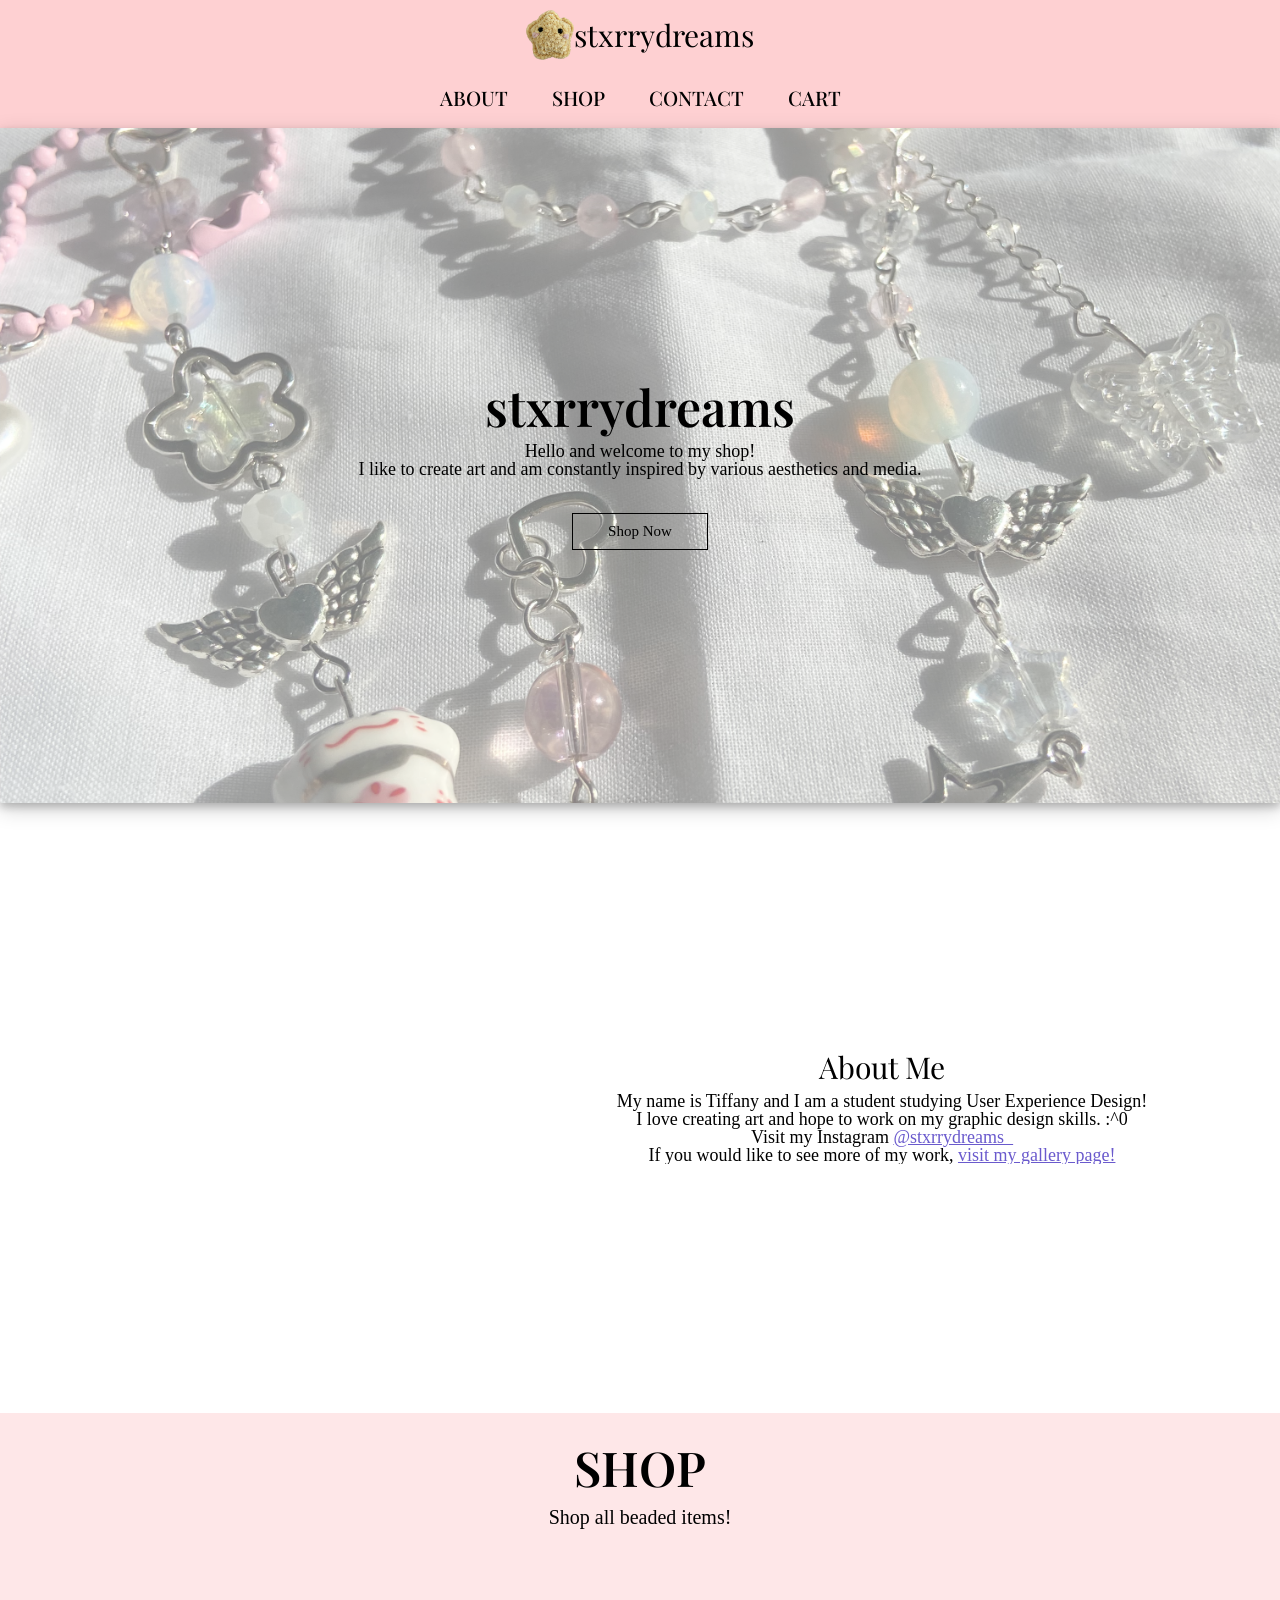
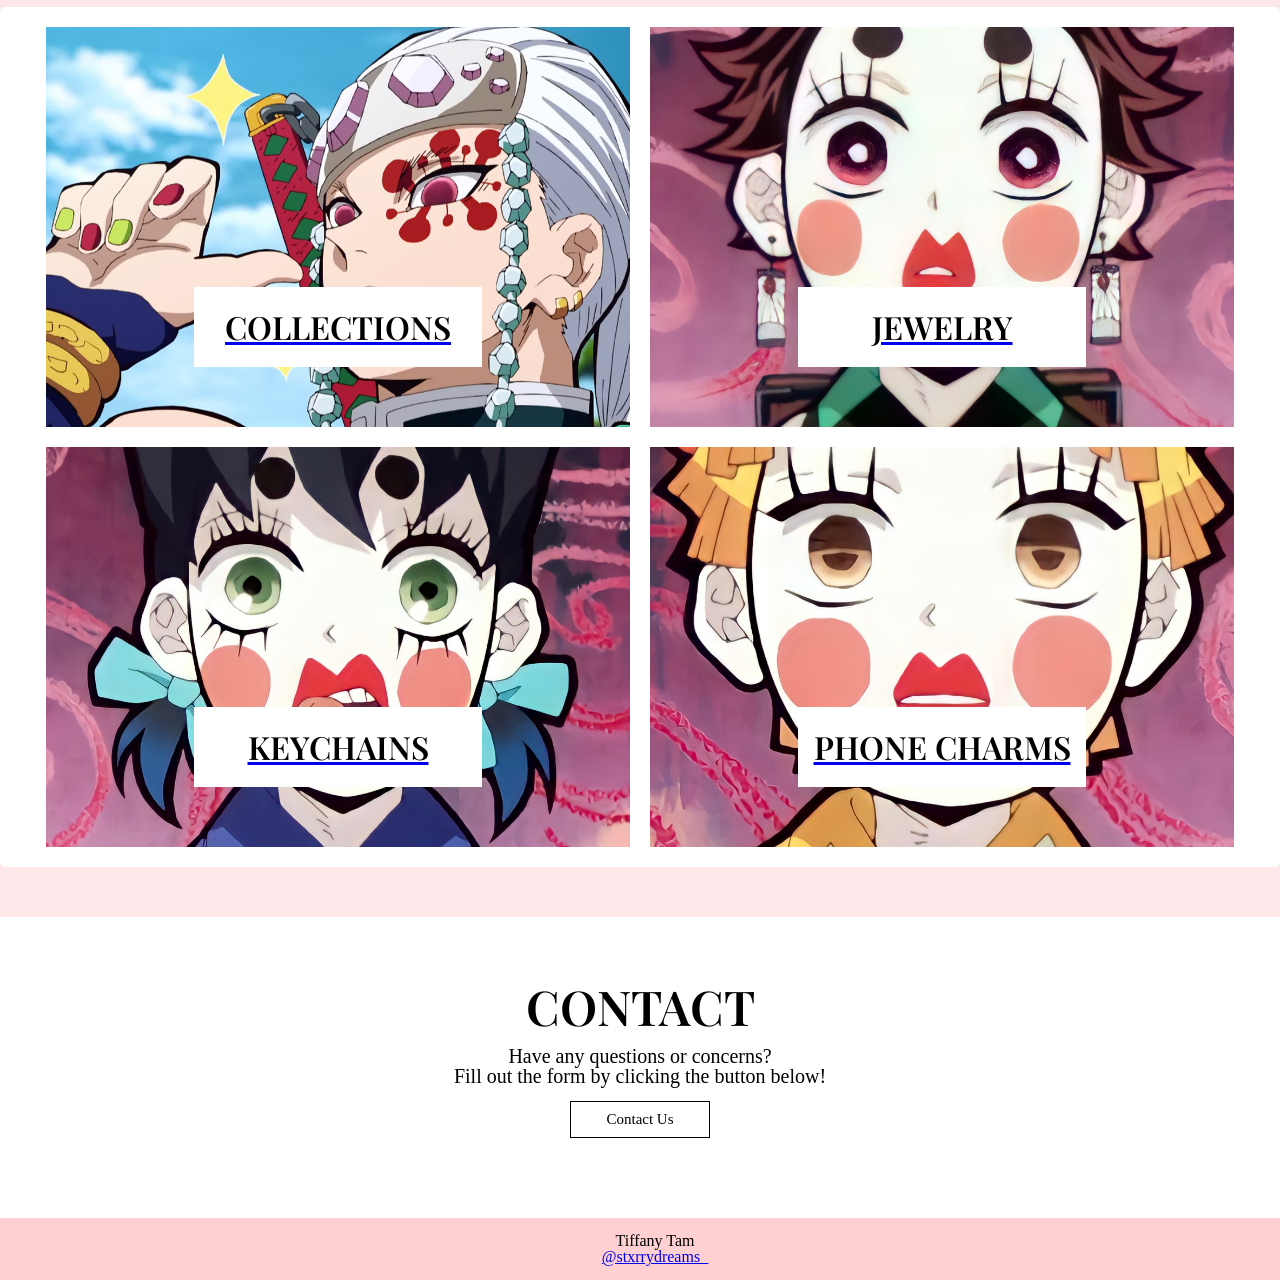
==== commit aefbd0de: "Add files via upload" ====
--- a/index.html
+++ b/index.html
@@ -58,8 +58,9 @@
 
     <section class="about-sec" id="about">
         <div class="row">
-            <div class="about-pic">
-              <img src="images/distraught.JPG" alt="cartoon of distraught person" class="about-picture">
+            <div class="about-vid">
+              <!-- <img src="images/distraught.JPG" alt="cartoon of distraught person" class="about-picture"> -->
+              <iframe width="560" height="315" src="https://www.youtube.com/embed/P2k6FykW-iE" title="YouTube video player" frameborder="0" allow="accelerometer; autoplay; clipboard-write; encrypted-media; gyroscope; picture-in-picture; web-share" allowfullscreen></iframe>
             </div>
             <div class="about" style="background-color:#fff;" id="about-text">
               <h1>About Me</h1> 
--- a/css/newstyle.css
+++ b/css/newstyle.css
@@ -277,14 +277,21 @@
 .row {
     display: flex;
     flex-wrap: wrap;
+    align-items: center;
     min-height: 60vh; 
-    padding: 5px; 
-    justify-content: space-between;
-  }
-  
-  .about-pic img {
-    max-width: 100%;
-    height: auto;
+    padding: 35px; 
+    justify-content: center;
+  }
+
+  iframe {
+    max-width: 100%; 
+  }
+  
+  .about-vid {
+    flex-basis: 40%; 
+    height: auto; 
+    justify-content: center; 
+    align-items: center;
   }
 
   /* .about {
@@ -321,17 +328,16 @@
   }
   
   #about-text {
-    padding: 10rem 0 5rem 0;
     overflow: hidden;
   }
 
   @media screen and (min-width: 780px) {
-    .row {
+    /* .row {
       display: flex;
       min-height: 60vh;
-    }
-    
-    .about {
+    } */
+    
+    /* .about {
       flex: 1;
       display: flex;
       flex-direction: column;
@@ -342,13 +348,12 @@
     .about:first-child {
       margin-right: 0;
       margin-bottom: 20px;
-    }
-    
-    /* #about-pic {
-      background-image: url("../images/distraught.JPG");
-      background-repeat: no-repeat;
-      margin-bottom: 20px;
     } */
+    
+    .about-vid {
+        width: 560; 
+        height: 315;
+    }
     
     #about-text {
       text-align: center;
@@ -738,4 +743,43 @@
         --num-cols: 2; 
         --row-height: 200px; 
     }
-}+}
+
+.gallery-button {
+    
+    display: inline-block; 
+    text-decoration: none; 
+    color: #000000; 
+    border: 1px solid #000000; 
+    padding: 10px 35px; 
+    font-size: 15px; 
+    background: transparent; 
+    position: relative; 
+    cursor: pointer; 
+    z-index: 1; 
+    transform: translate(50%, -100%);
+}
+    
+
+.gallery-button:hover { 
+    text-decoration: underline;
+    /* border: 1px solid #fed0d2; 
+    background-color: #fed0d2;  */
+    /* transition: 1.5s;  */
+} 
+
+/* .skip {
+    background-color: #fff; 
+    color: #000; 
+    left: 50%; 
+    position: absolute; 
+    padding: 10px; 
+    transform: translate(-50%, -100%);
+    transition: transform 0.3s; 
+    z-index: 100; 
+    font-size: 24px; 
+} 
+
+.skip:focus {
+    transform: translate(-50%, 0%);
+} */
